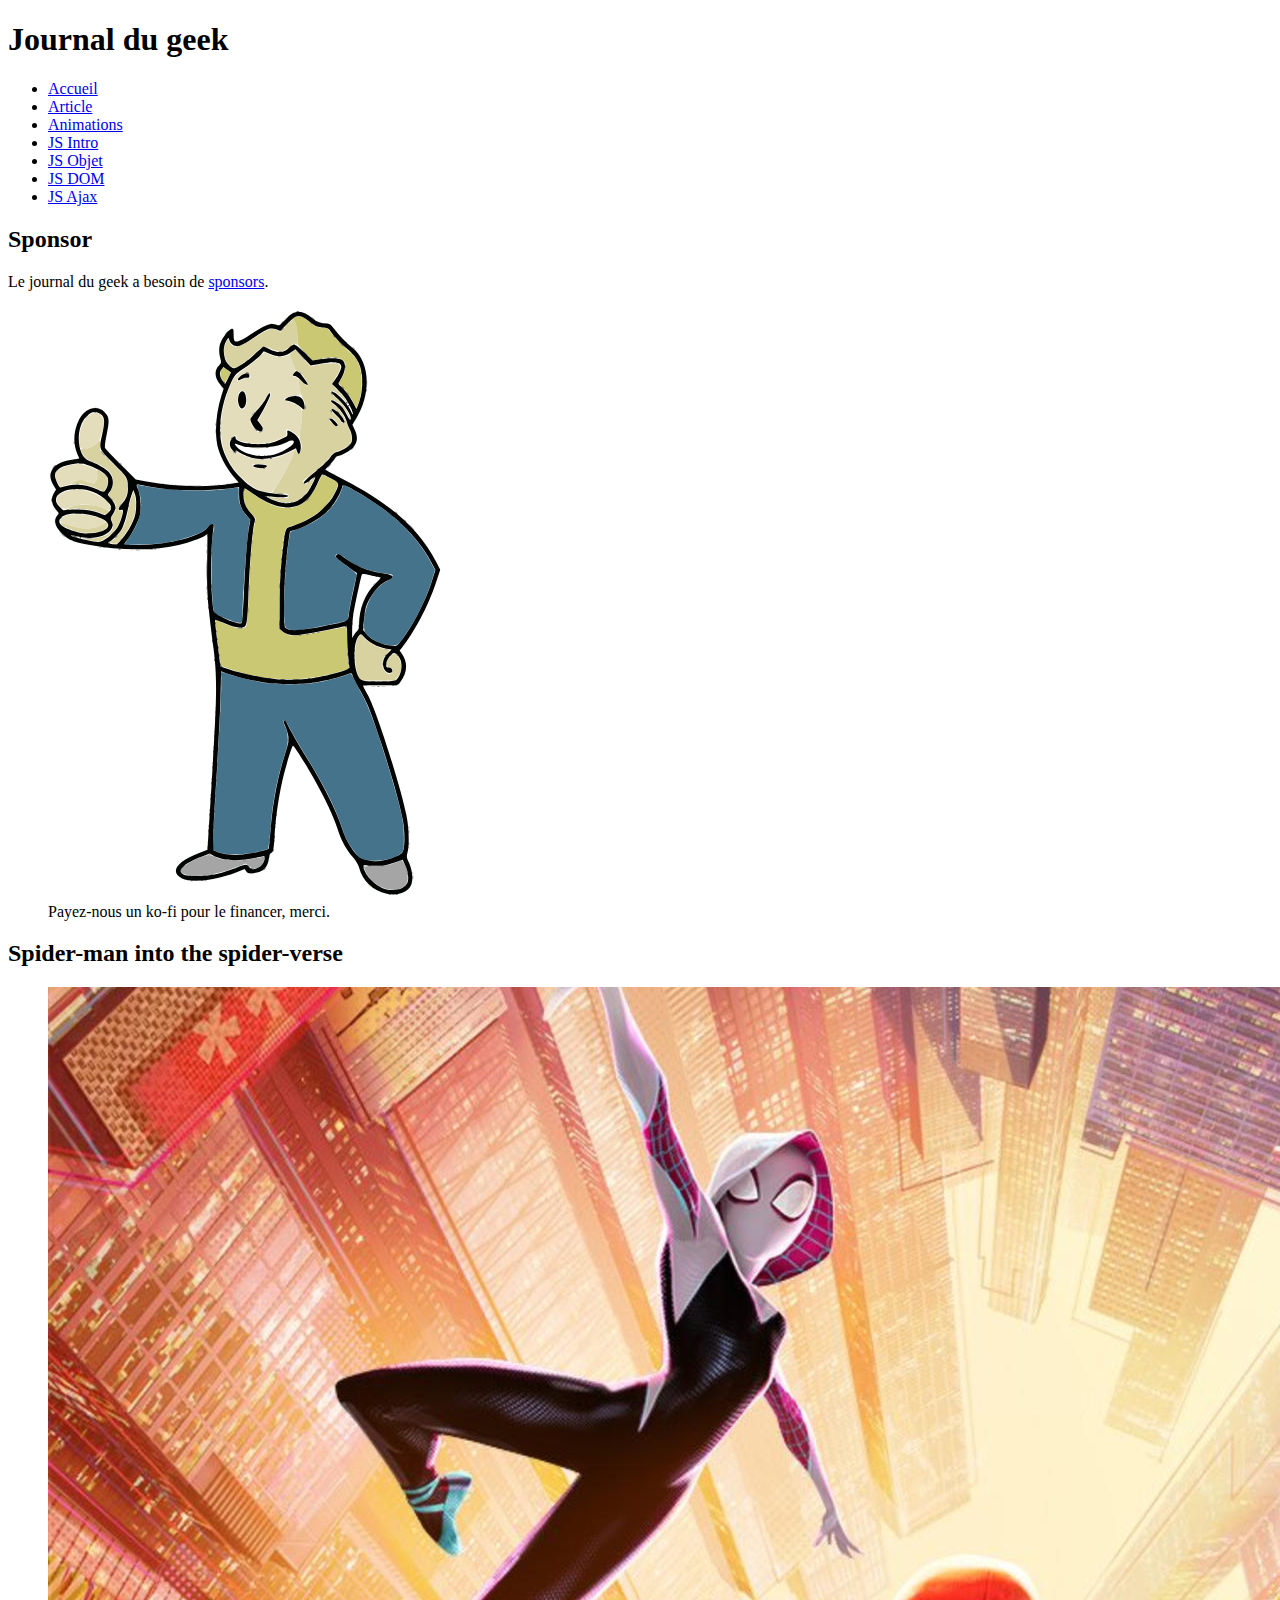
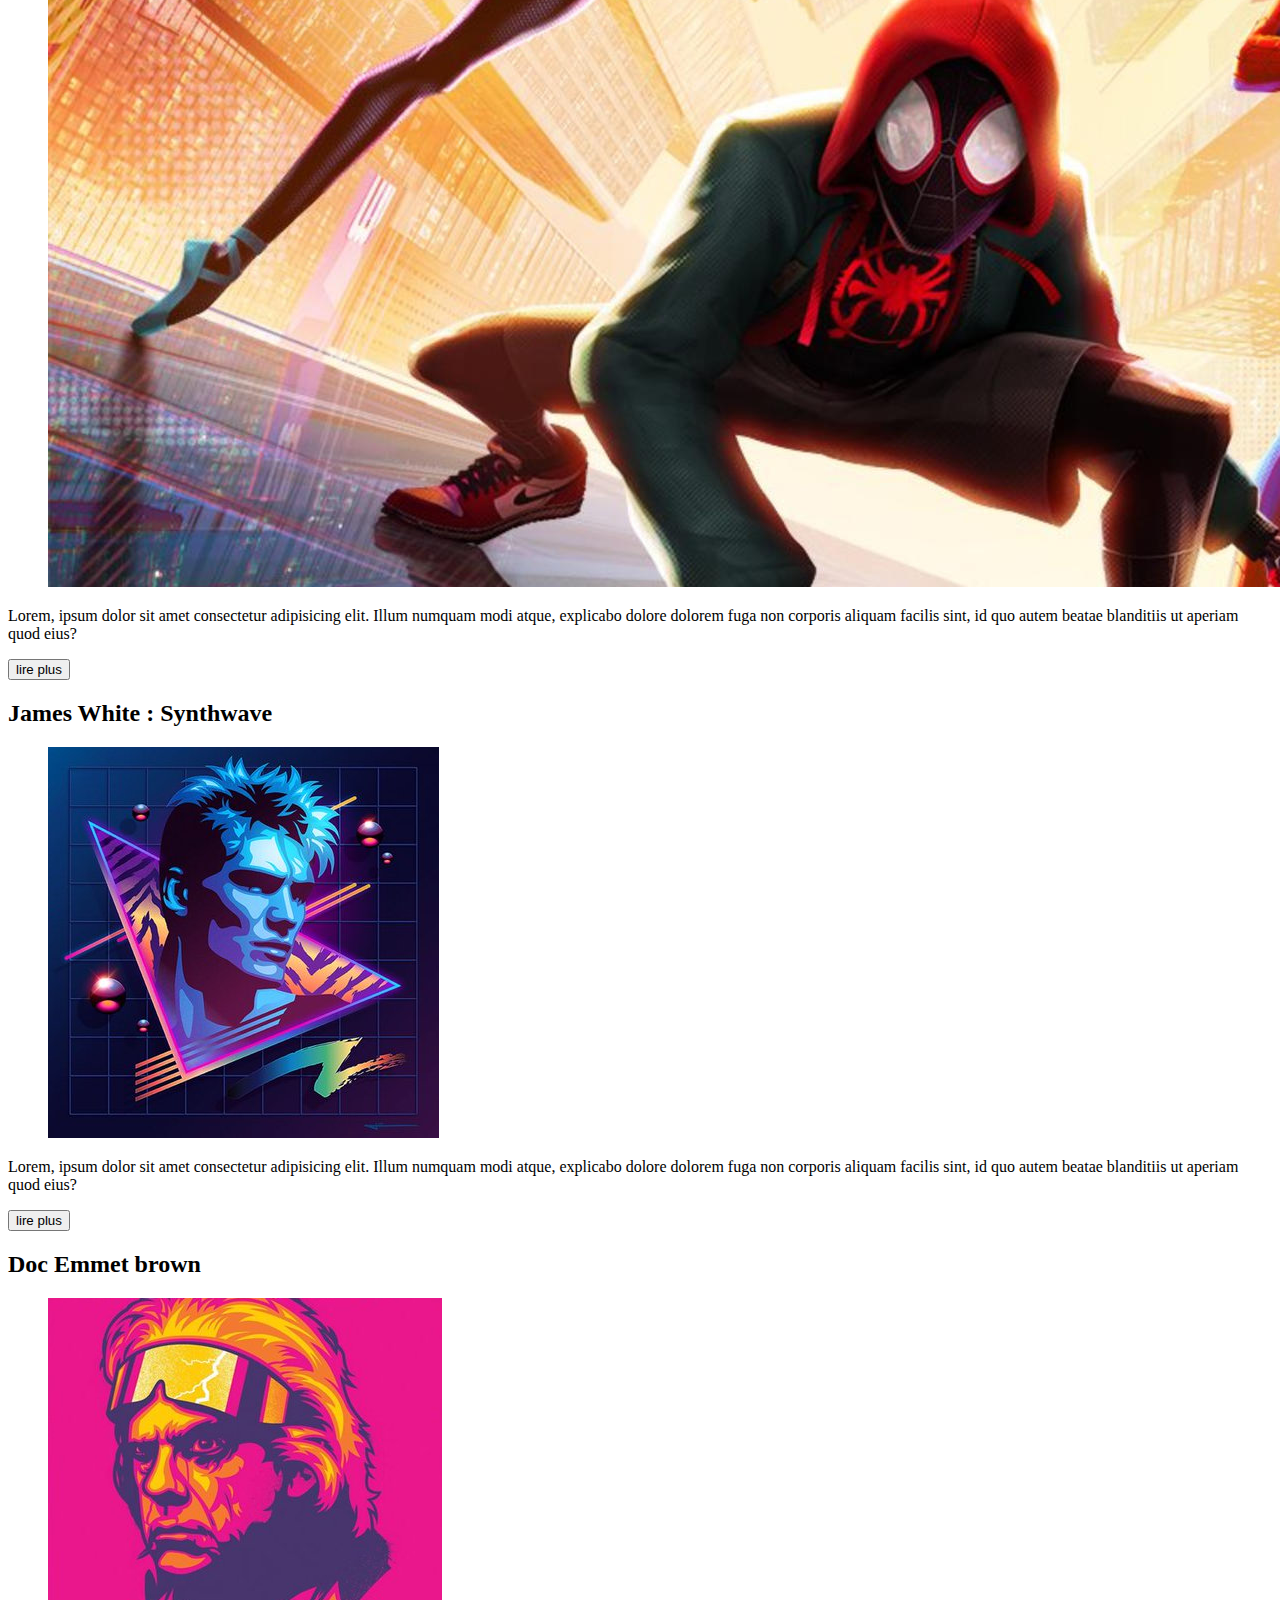
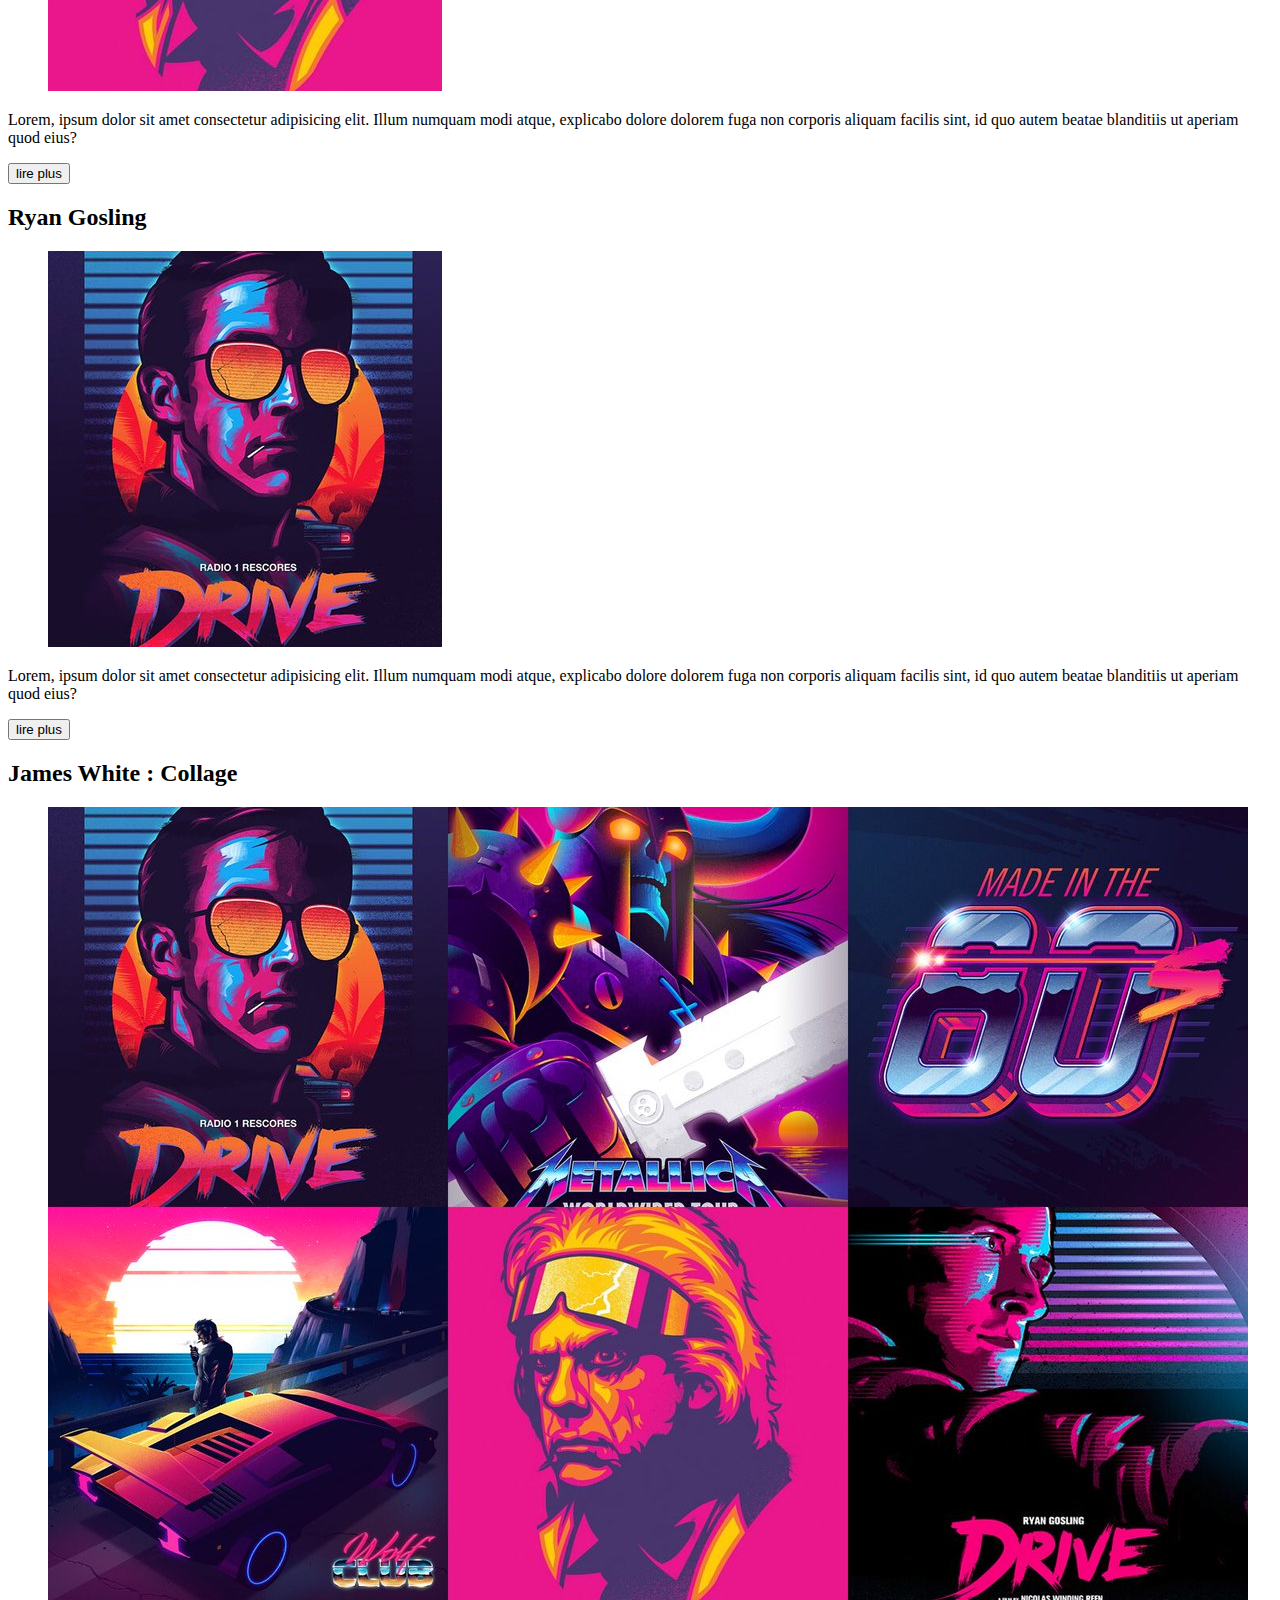
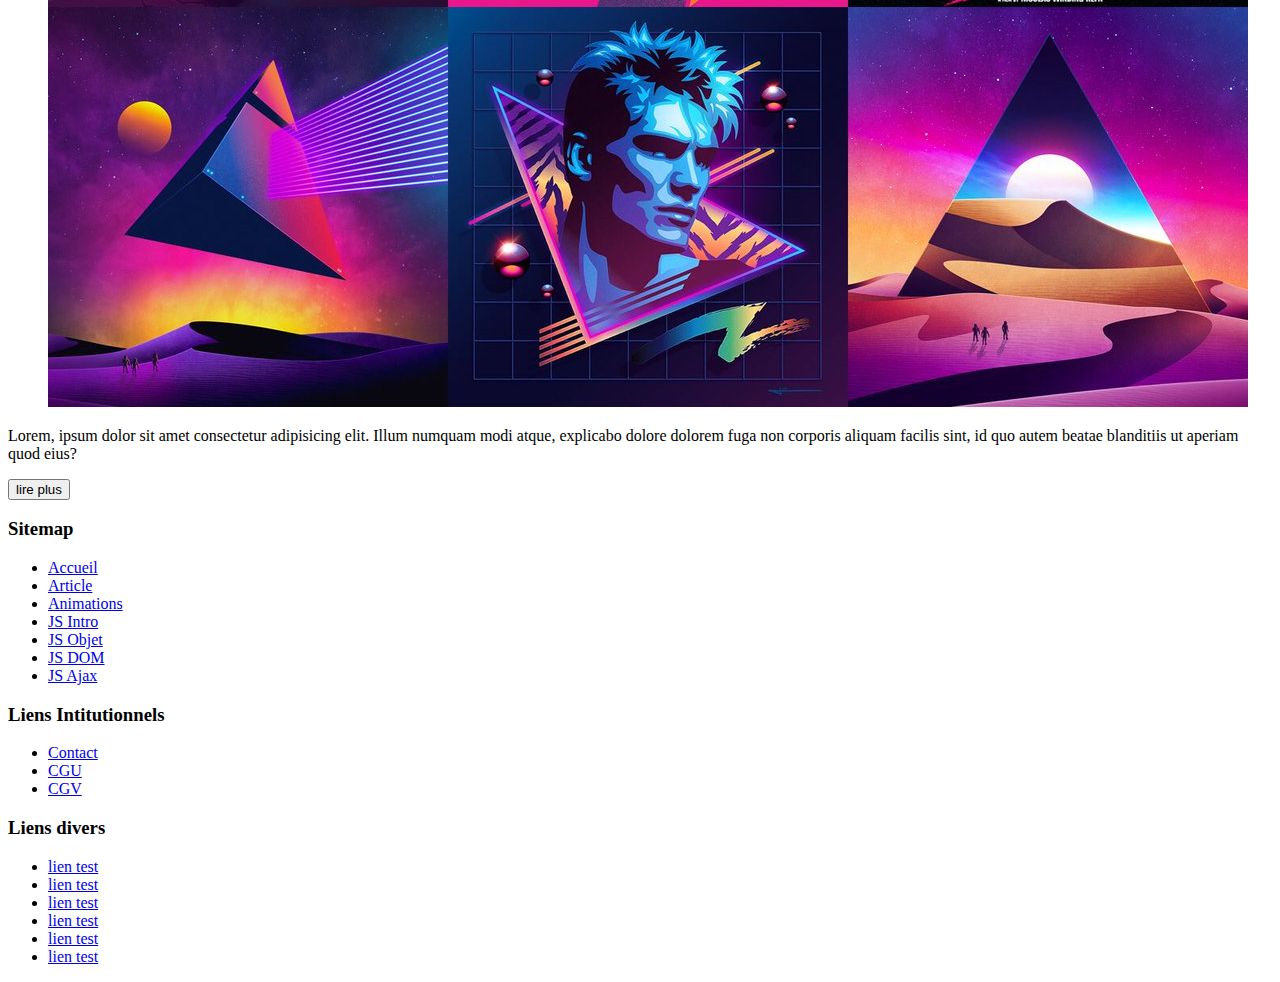
==== index.html @ 495d0739 "intro html 5 pt2" ====
<!DOCTYPE html>
<html lang="fr">

<head>
    <meta charset="UTF-8" />
    <meta name="viewport" content="width=device-width, initial-scale=1.0" />
    <meta name="description" content="Site de la formation webmaster avancé" />
    <title>Journal du geek</title>
</head>

<body>
    <header>
        <h1>Journal du geek</h1>
    </header>
    <nav>
        <ul>
            <li><a href="./index.html" title="lien vers Accueil">Accueil</a></li>
            <li><a href="./article.html" title="lien vers article">Article</a></li>
            <li><a href="./animations.html" title="lien vers animations">Animations</a></li>
            <li><a href="./javascript.html" title="lien vers js intro">JS Intro</a></li>
            <li><a href="./js-object.html" title="lien vers js objet">JS Objet</a></li>
            <li><a href="./js-dom.html" title="lien vers js dom">JS DOM</a></li>
            <li><a href="./js-ajax.html" title="lien vers js ajax">JS Ajax</a></li>
        </ul>
    </nav>
    <main>
        <section id="carousel">

        </section>
        <section>
            <aside class="sponsor">
                <h2>Sponsor</h2>
                <p>
                    Le journal du geek a besoin de <a href="#" title="Lien vers la cagnotte du journal du geek">sponsors</a>.
                </p>
                <figure>
                    <img src="./images/pip-boy.svg" alt="pip boy approves" />
                    <figcaption>
                        Payez-nous un ko-fi pour le financer, merci.
                    </figcaption>
                </figure>
            </aside>
            <article>
                <header>
                    <h2>Spider-man into the spider-verse</h2>
                </header>
                <main>
                    <figure>
                        <img src="./images/spider/spider-verse-group-pic.jpg" alt="Photo de group des spider-heroes" />
                    </figure>
                    <p>
                        Lorem, ipsum dolor sit amet consectetur adipisicing elit. Illum numquam modi atque, explicabo dolore dolorem fuga non corporis aliquam facilis sint, id quo autem beatae blanditiis ut aperiam quod eius?
                    </p>
                </main>
                <footer>
                    <a href="./article.html" title="lien vers article">
                        <button role="link">
                            lire plus
                        </button>
                    </a>
                </footer>
            </article>
            <article>
                <header>
                    <h2>James White : Synthwave</h2>
                </header>
                <main>
                    <figure>
                        <img src="./images/dolf-signal.png" alt="Dolph Lundgren" />
                    </figure>
                    <p>
                        Lorem, ipsum dolor sit amet consectetur adipisicing elit. Illum numquam modi atque, explicabo dolore dolorem fuga non corporis aliquam facilis sint, id quo autem beatae blanditiis ut aperiam quod eius?
                    </p>
                </main>
                <footer>
                    <a href="./article.html" title="lien vers article">
                        <button role="link">
                            lire plus
                        </button>
                    </a>
                </footer>
            </article>
        </section>
        <section>
            <article>
                <header>
                    <h2>Doc Emmet brown</h2>
                </header>
                <main>
                    <figure>
                        <img src="./images/doc-signal.png" alt="Doc Emmet brown" />
                    </figure>
                    <p>
                        Lorem, ipsum dolor sit amet consectetur adipisicing elit. Illum numquam modi atque, explicabo dolore dolorem fuga non corporis aliquam facilis sint, id quo autem beatae blanditiis ut aperiam quod eius?
                    </p>
                </main>
                <footer>
                    <a href="./article.html" title="lien vers article">
                        <button role="link">
                            lire plus
                        </button>
                    </a>
                </footer>
            </article>
            <article>
                <header>
                    <h2>Ryan Gosling</h2>
                </header>
                <main>
                    <figure>
                        <img src="./images/drive-signal.png" alt="Ryan Gosling" />
                    </figure>
                    <p>
                        Lorem, ipsum dolor sit amet consectetur adipisicing elit. Illum numquam modi atque, explicabo dolore dolorem fuga non corporis aliquam facilis sint, id quo autem beatae blanditiis ut aperiam quod eius?
                    </p>
                </main>
                <footer>
                    <a href="./article.html" title="lien vers article">
                        <button role="link">
                            lire plus
                        </button>
                    </a>
                </footer>
            </article>
            <article>
                <header>
                    <h2>James White : Collage</h2>
                </header>
                <main>
                    <figure>
                        <img src="./images/collage-signal.jpg" alt="Collage des créations de James White" />
                    </figure>
                    <p>
                        Lorem, ipsum dolor sit amet consectetur adipisicing elit. Illum numquam modi atque, explicabo dolore dolorem fuga non corporis aliquam facilis sint, id quo autem beatae blanditiis ut aperiam quod eius?
                    </p>
                </main>
                <footer>
                    <a href="./article.html" title="lien vers article">
                        <button role="link">
                            lire plus
                        </button>
                    </a>
                </footer>
            </article>
        </section>
    </main>
    <footer>
        <div>
            <nav>
                <h3>Sitemap</h3>
                <ul>
                    <li><a href="./index.html" title="lien vers Accueil">Accueil</a></li>
                    <li><a href="./article.html" title="lien vers article">Article</a></li>
                    <li><a href="./animations.html" title="lien vers animations">Animations</a></li>
                    <li><a href="./javascript.html" title="lien vers js intro">JS Intro</a></li>
                    <li><a href="./js-object.html" title="lien vers js objet">JS Objet</a></li>
                    <li><a href="./js-dom.html" title="lien vers js dom">JS DOM</a></li>
                    <li><a href="./js-ajax.html" title="lien vers js ajax">JS Ajax</a></li>
                </ul>
            </nav>
            <nav>
                <h3>Liens Intitutionnels</h3>
                <ul>
                    <li><a href="./contact.html">Contact</a></li>
                    <li><a href="#">CGU</a></li>
                    <li><a href="#">CGV</a></li>
                </ul>
            </nav>
            <nav>
                <h3>Liens divers</h3>
                <ul>
                    <li><a href="#">lien test</a></li>
                    <li><a href="#">lien test</a></li>
                    <li><a href="#">lien test</a></li>
                    <li><a href="#">lien test</a></li>
                    <li><a href="#">lien test</a></li>
                    <li><a href="#">lien test</a></li>
                </ul>
            </nav>
        </div>
    </footer>
</body>

</html>
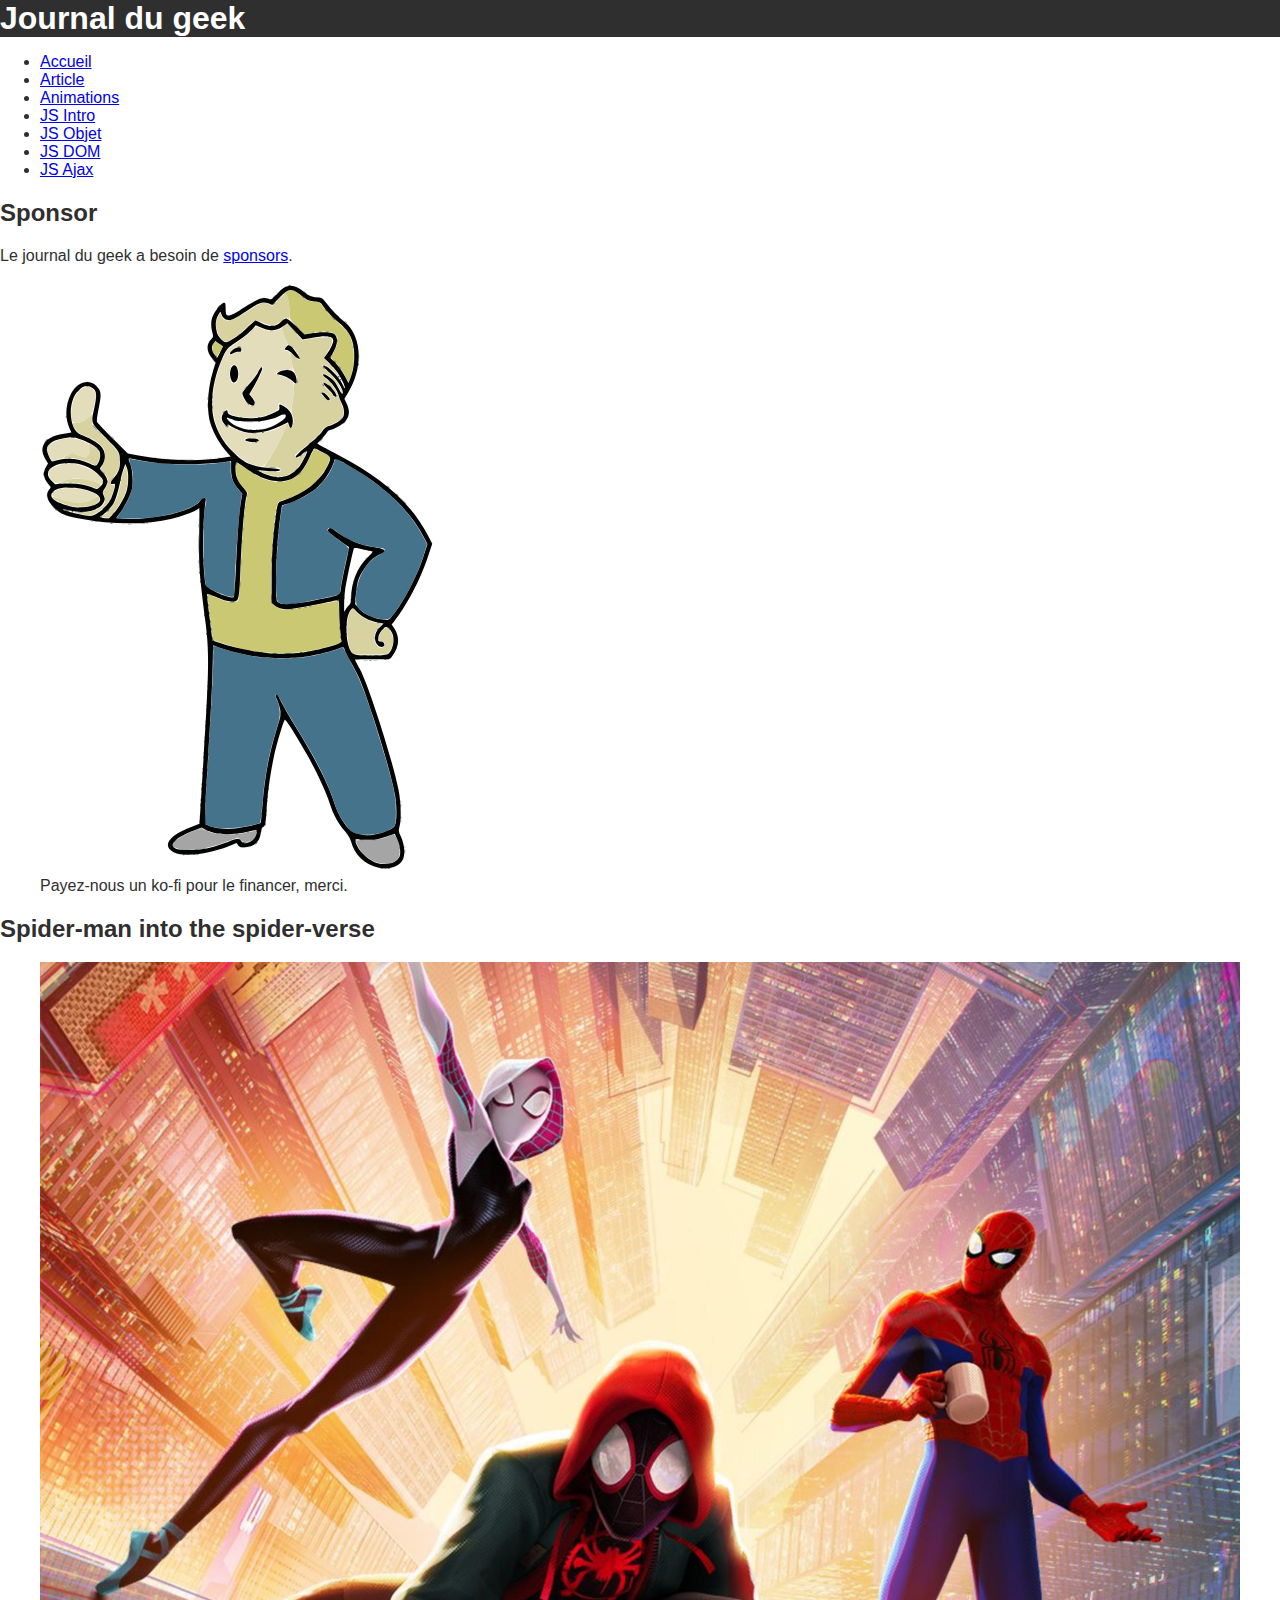
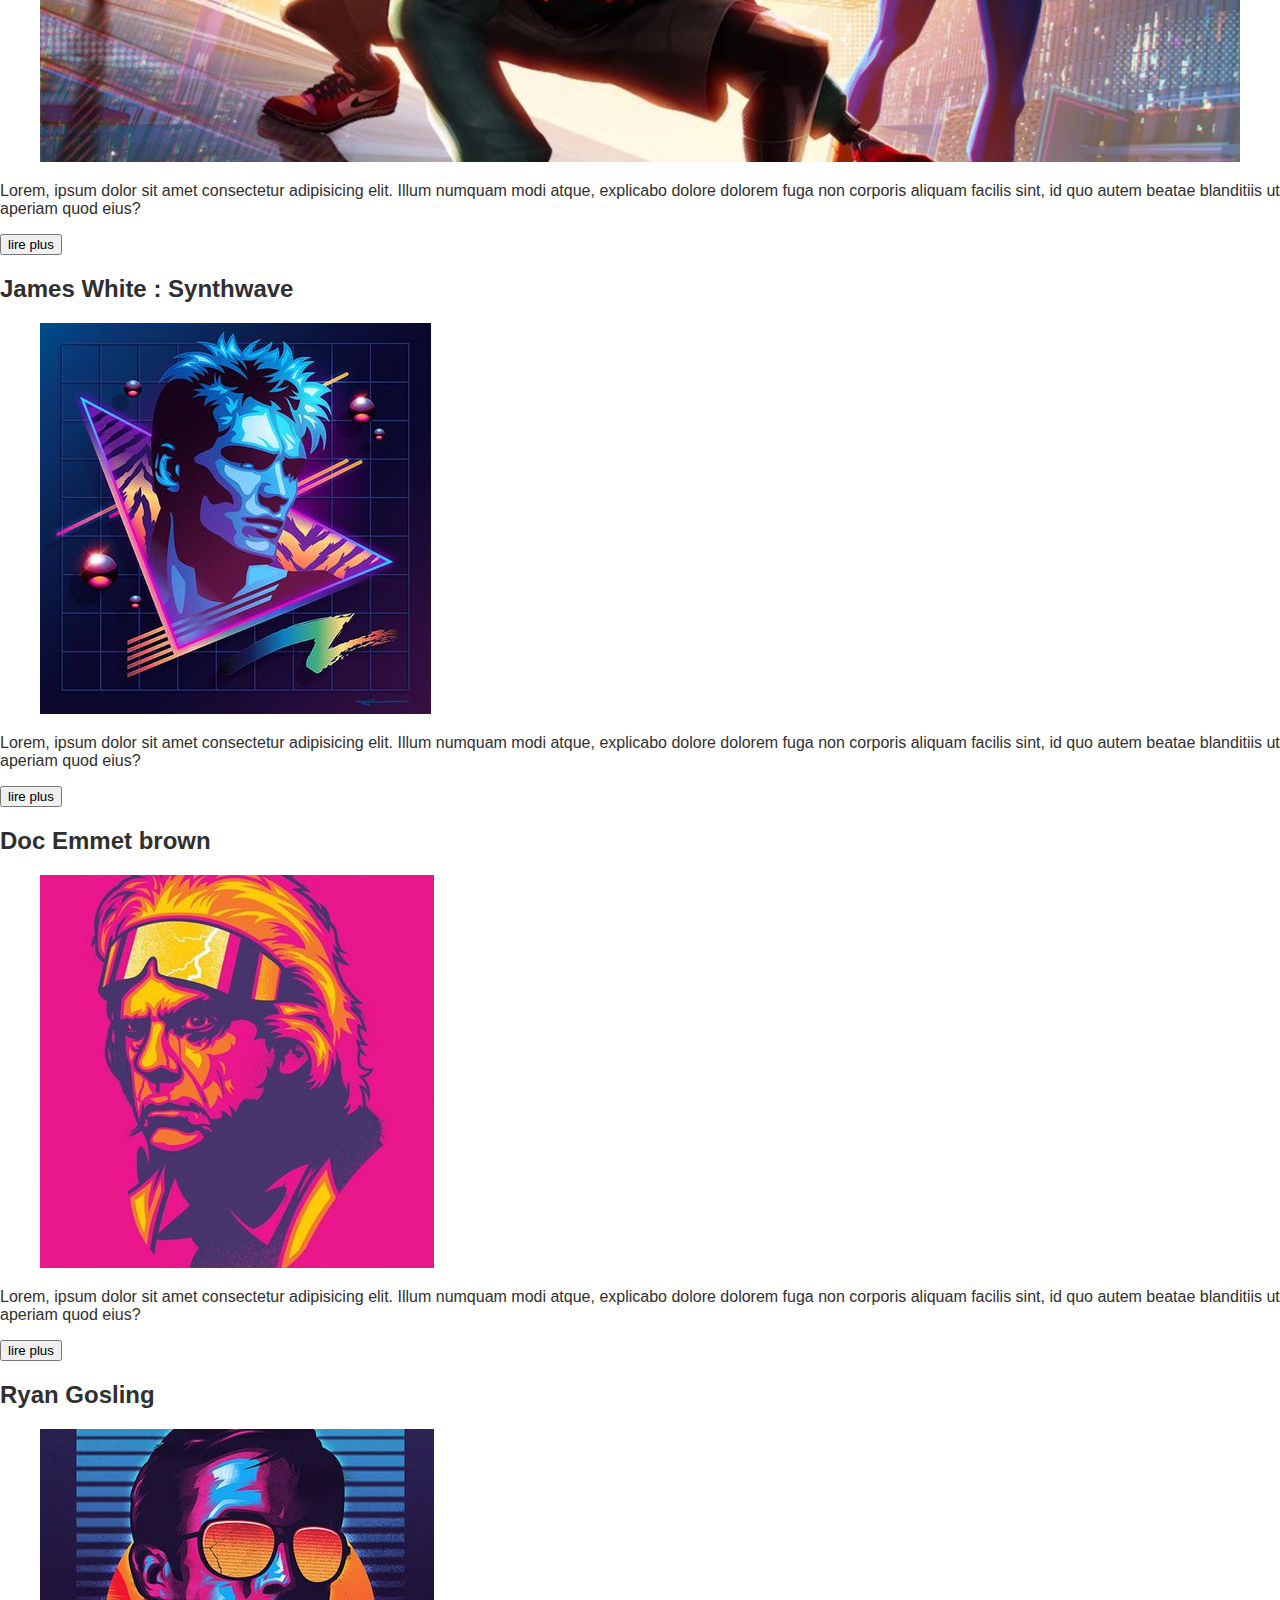
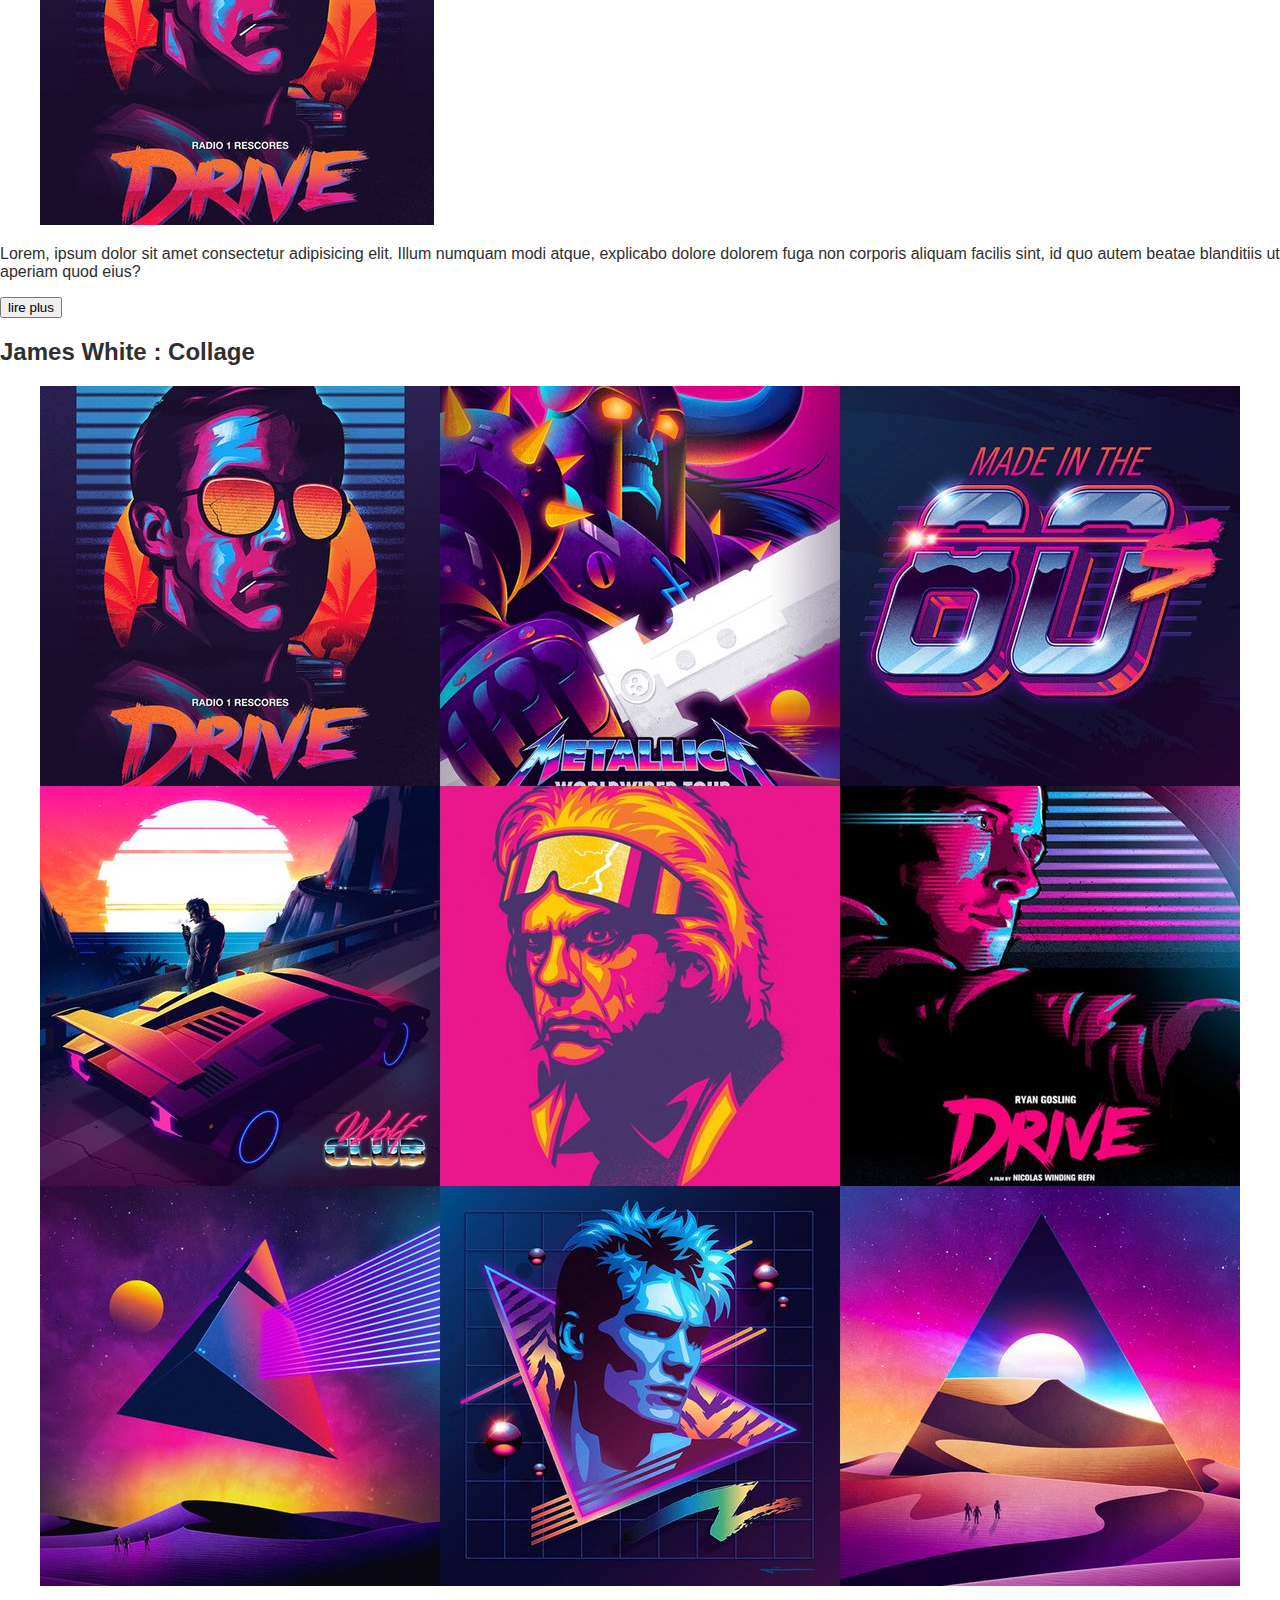
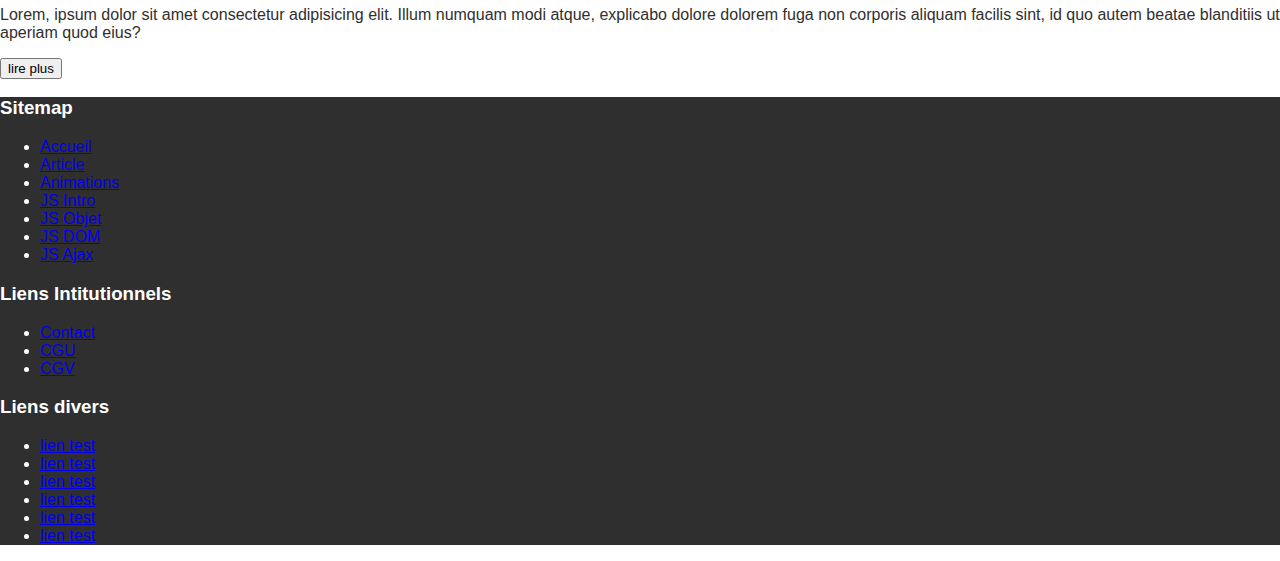
==== commit eaf82d41: "intro html css pt1" ====
--- a/index.html
+++ b/index.html
@@ -6,6 +6,7 @@
     <meta name="viewport" content="width=device-width, initial-scale=1.0" />
     <meta name="description" content="Site de la formation webmaster avancé" />
     <title>Journal du geek</title>
+    <link rel="stylesheet" href="./css/style.css" />
 </head>
 
 <body>
--- a/css/style.css
+++ b/css/style.css
@@ -0,0 +1,64 @@
+/* Déclarations générales */
+
+:root {
+    font-family: Arial, Helvetica, sans-serif;
+    --general-font-color: rgb(48, 47, 47);
+    color: var(--general-font-color);
+    --header-bg-color: rgb(48, 47, 47);
+    --header-font-color: white;
+}
+
+/* 
+Force le calcul des dimensions des "boîtes" ou éléments de la page (box-sizing)
+par rapport à l'extérieur des bordures (border-box) et non par rapport au contenu (content-box) */
+*,
+*::before,
+*::after {
+  box-sizing: border-box;
+}
+
+img {
+  max-width: 100%;
+}
+
+h1{
+    margin: 0;
+}
+
+/* exemple de lettrine */
+/*
+p::first-letter{
+    font-size: 2rem;
+    font-family : 'Times New Roman', Times, serif;
+    overflow:hidden;
+    width:75px;
+    height:75px;
+    float:left;
+    margin:0px 5px 1px 0;
+    background-image: url('../images/y-so-serious-white.png');
+}
+*/
+
+/* classes, pseudo classes et selecteurs id */
+
+/* sélecteurs selon la structure */
+
+body{
+    margin: 0;
+}
+
+body > header{
+    background-color: var(--header-bg-color);
+    color: var(--header-font-color);
+}
+
+body > footer{
+    background-color: var(--header-bg-color);
+    color: var(--header-font-color);
+}
+
+/* css adaptatif */
+/* usage de media queries */
+
+/* css pour l'impression des pages */
+/* usage de media queries */
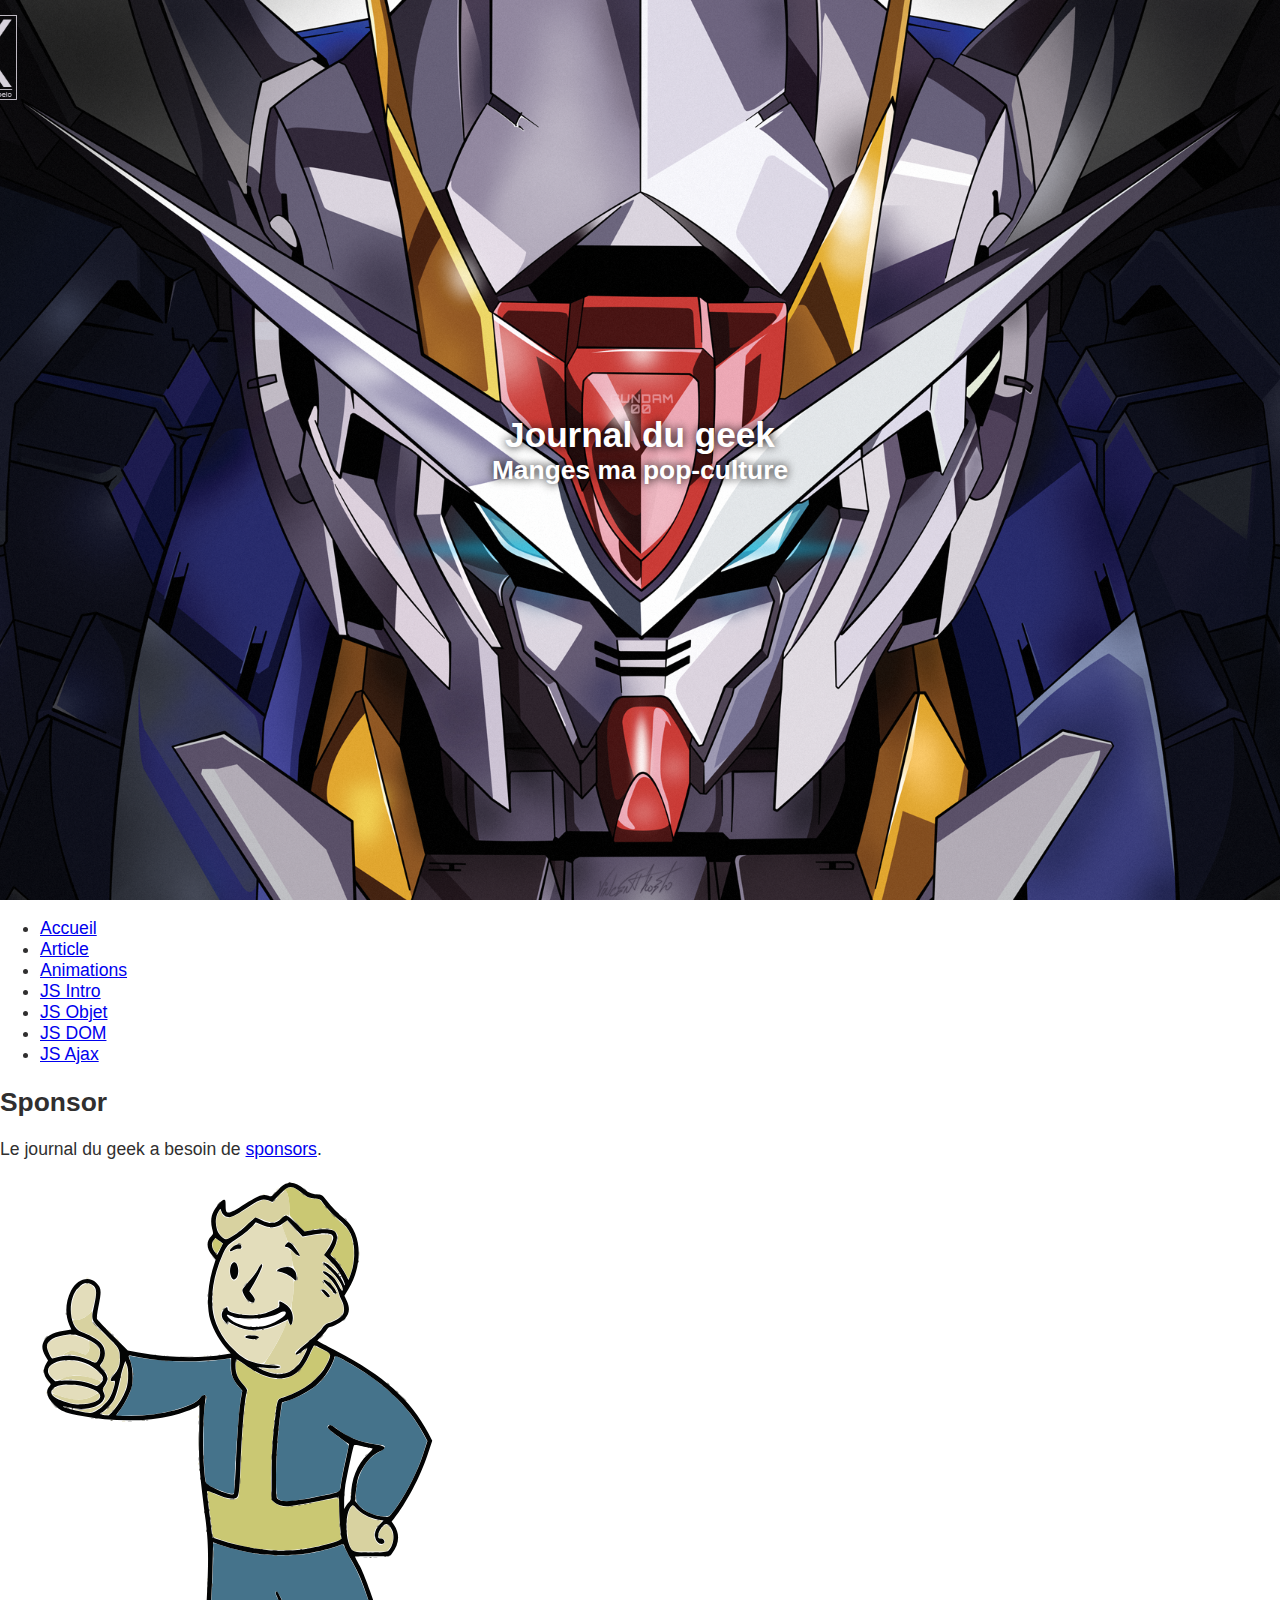
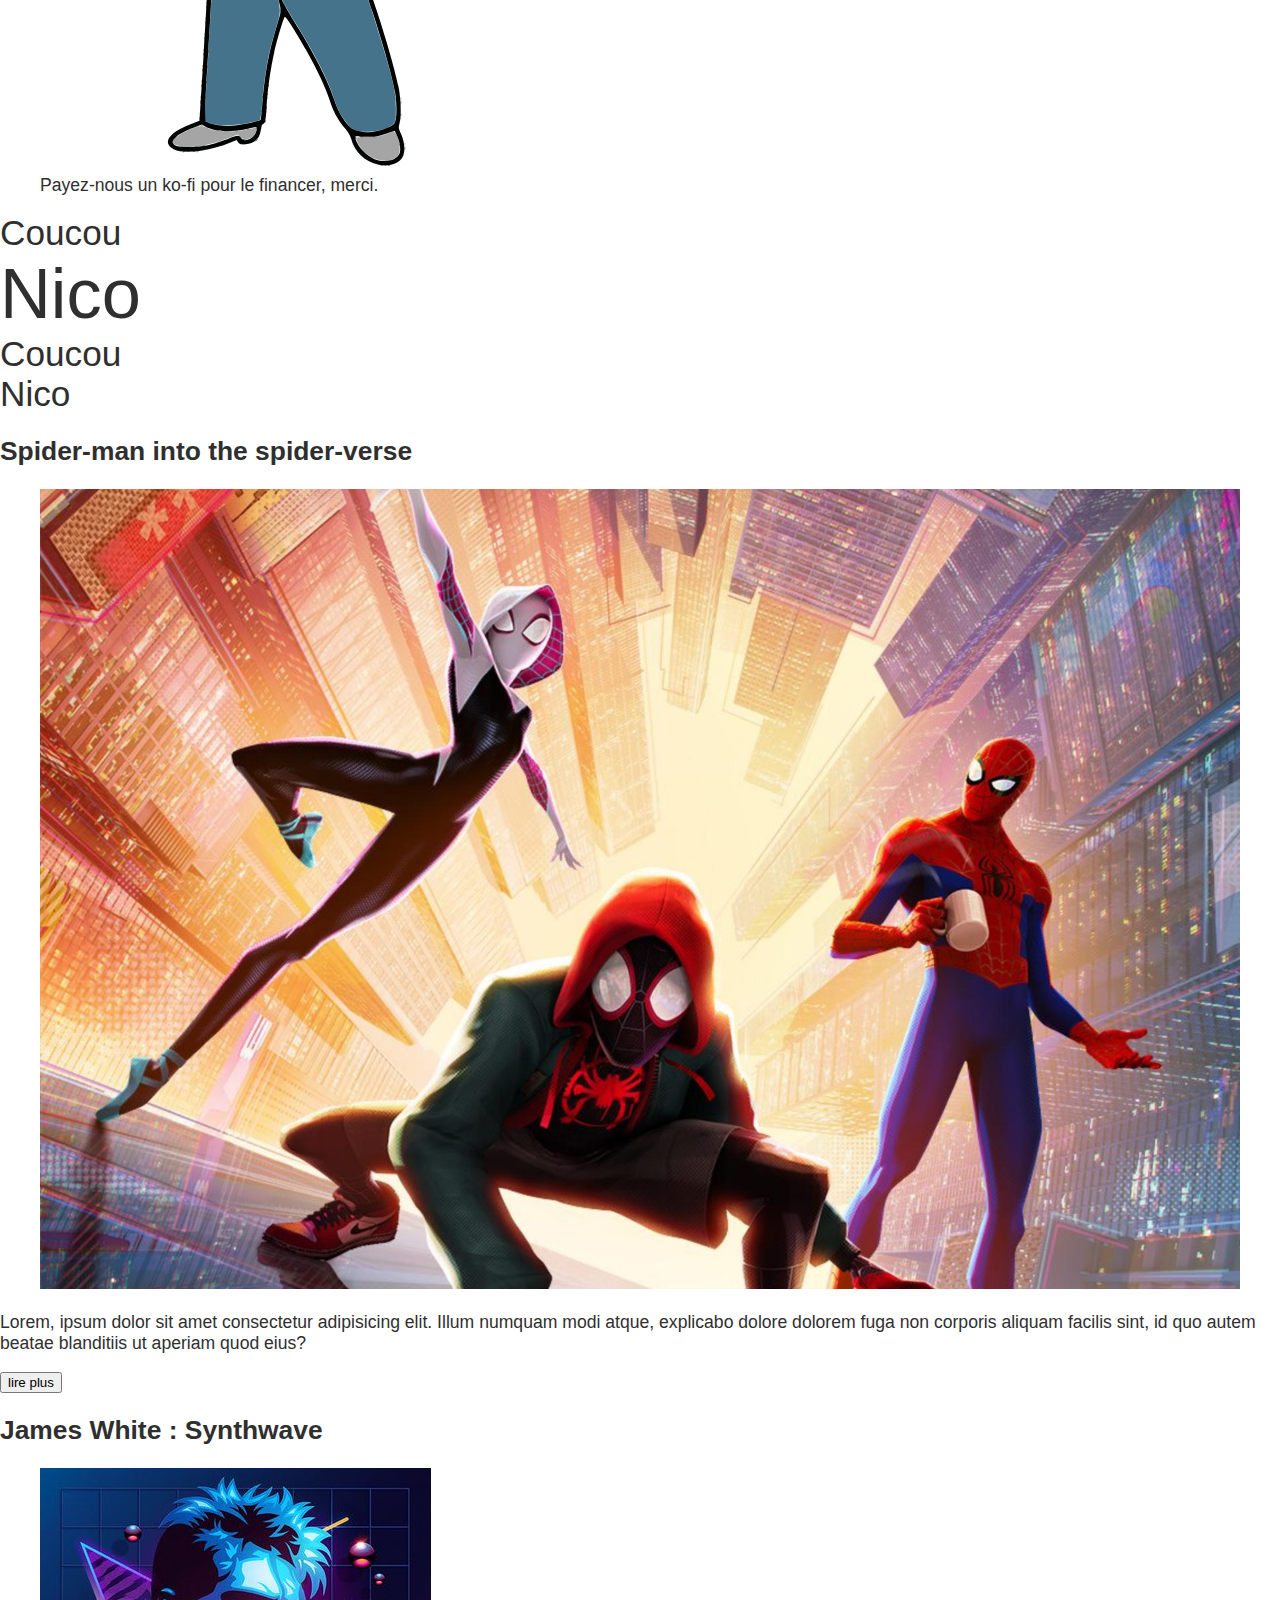
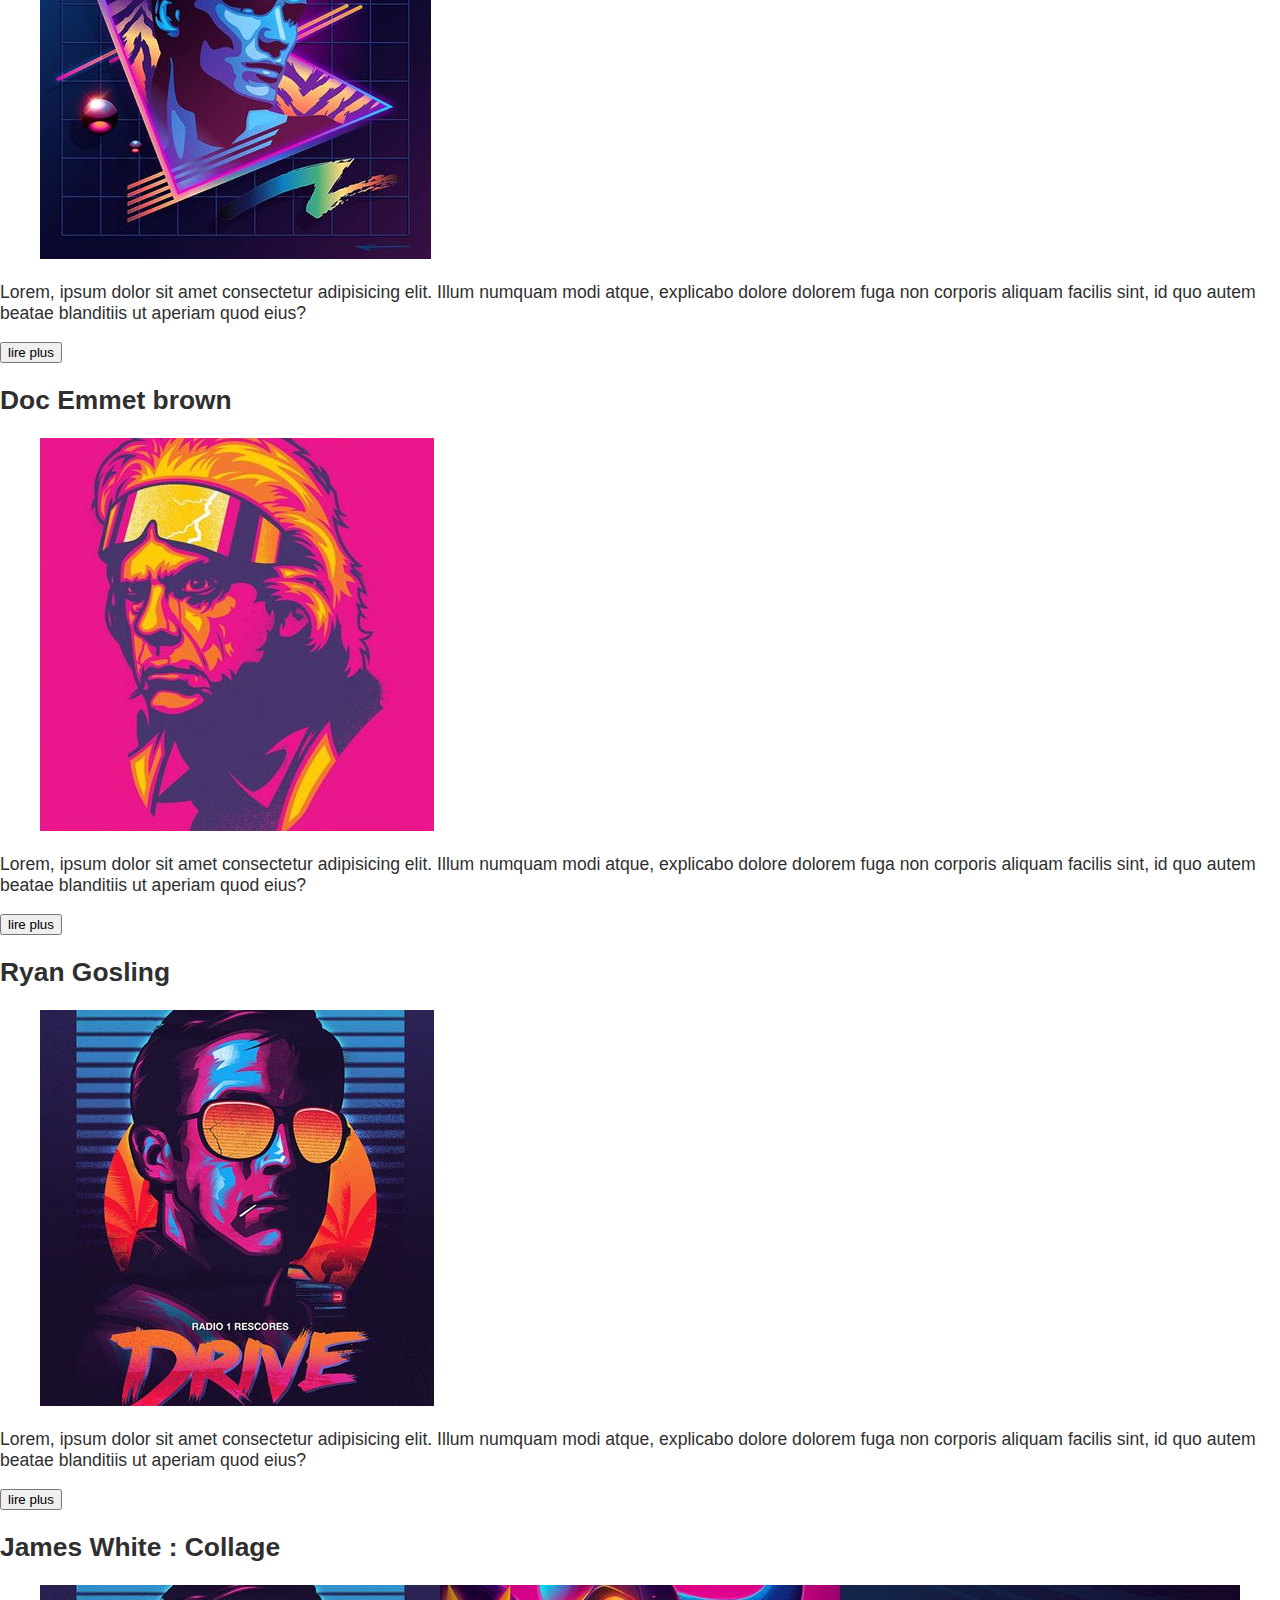
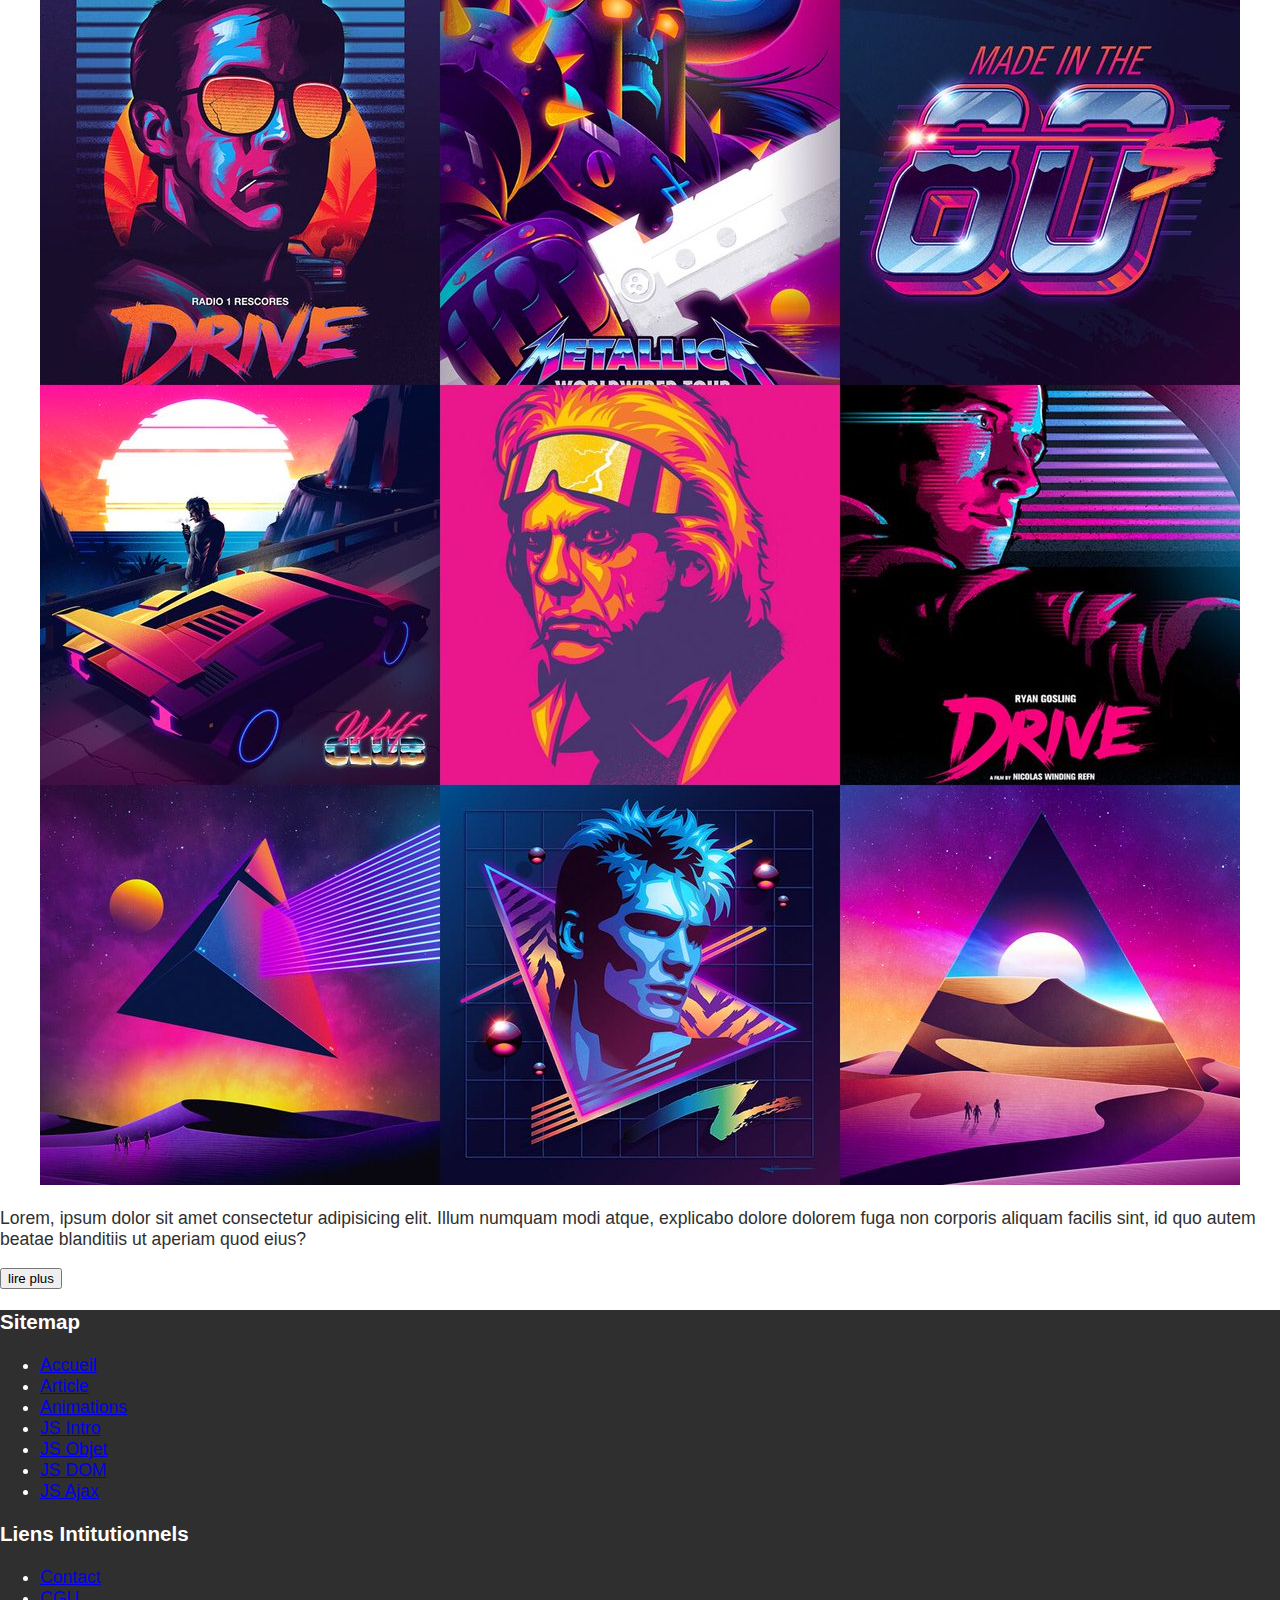
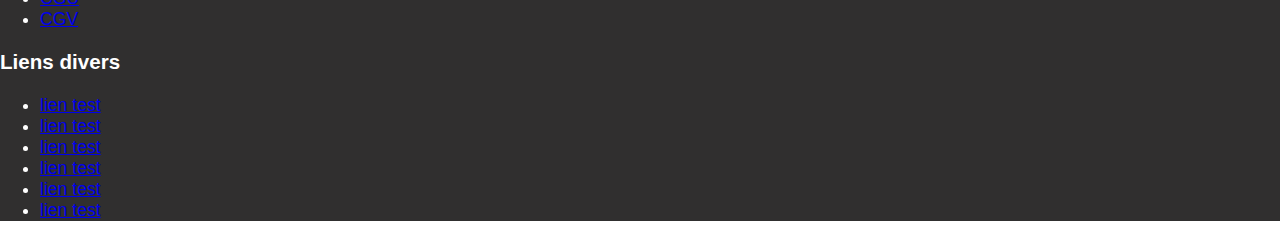
==== commit 623a2e4b: "intro html css pt2" ====
--- a/index.html
+++ b/index.html
@@ -11,7 +11,10 @@
 
 <body>
     <header>
-        <h1>Journal du geek</h1>
+        <div>
+            <h1>Journal du geek</h1>
+            <h2>Manges ma pop-culture</h2>
+        </div>
     </header>
     <nav>
         <ul>
@@ -40,6 +43,18 @@
                         Payez-nous un ko-fi pour le financer, merci.
                     </figcaption>
                 </figure>
+                <div class="deuxEm">
+                    Coucou
+                    <div class="deuxEm">
+                        Nico
+                    </div>
+                </div>
+                <div class="deuxRem">
+                    Coucou
+                    <div class="deuxRem">
+                        Nico
+                    </div>
+                </div>
             </aside>
             <article>
                 <header>
--- a/css/style.css
+++ b/css/style.css
@@ -1,6 +1,21 @@
 /* Déclarations générales */
 
+/*
+dimension les plus vues en web :
+px      =>  Pixel
+em      =>  cadratin : unité de mesure en print sur les presses
+            le cadratin se calcul par rapport à son parent
+rem     =>  cadratin racine : se calcul par rapport à la taille racine de police
+%       =>  pourcentage, se calcule par rapport à l'élément qui le contient
+vw & vh =>  viewport width & viewport height : correspond à la taille 
+            d'affichage de la page en largeur et en hauteur
+            si affichage en largeur 768px alors 20vw = 153.6 px
+
+si 2em = 32 px, 1em = 16px
+*/
+
 :root {
+    font-size: 1.1rem;
     font-family: Arial, Helvetica, sans-serif;
     --general-font-color: rgb(48, 47, 47);
     color: var(--general-font-color);
@@ -21,10 +36,6 @@
   max-width: 100%;
 }
 
-h1{
-    margin: 0;
-}
-
 /* exemple de lettrine */
 /*
 p::first-letter{
@@ -41,6 +52,14 @@
 
 /* classes, pseudo classes et selecteurs id */
 
+.deuxEm{
+    font-size: 2em;
+}
+
+.deuxRem{
+    font-size: 2rem;
+}
+
 /* sélecteurs selon la structure */
 
 body{
@@ -50,7 +69,25 @@
 body > header{
     background-color: var(--header-bg-color);
     color: var(--header-font-color);
+    height: 20vh;
+    display: flex;
+    justify-content: center;
+    align-items: center;
+    flex-wrap: wrap;
+    height: 100vh;
+    background-image: url('../images/gundam-01-header.png');
+    background-repeat: no-repeat;
+    background-size: cover;
+    background-position: center center;
 }
+
+body > header > div > *{
+    text-shadow: 0 0 10px black ;
+    width: 100%;
+    text-align: center;
+    margin: 0;
+}
+
 
 body > footer{
     background-color: var(--header-bg-color);
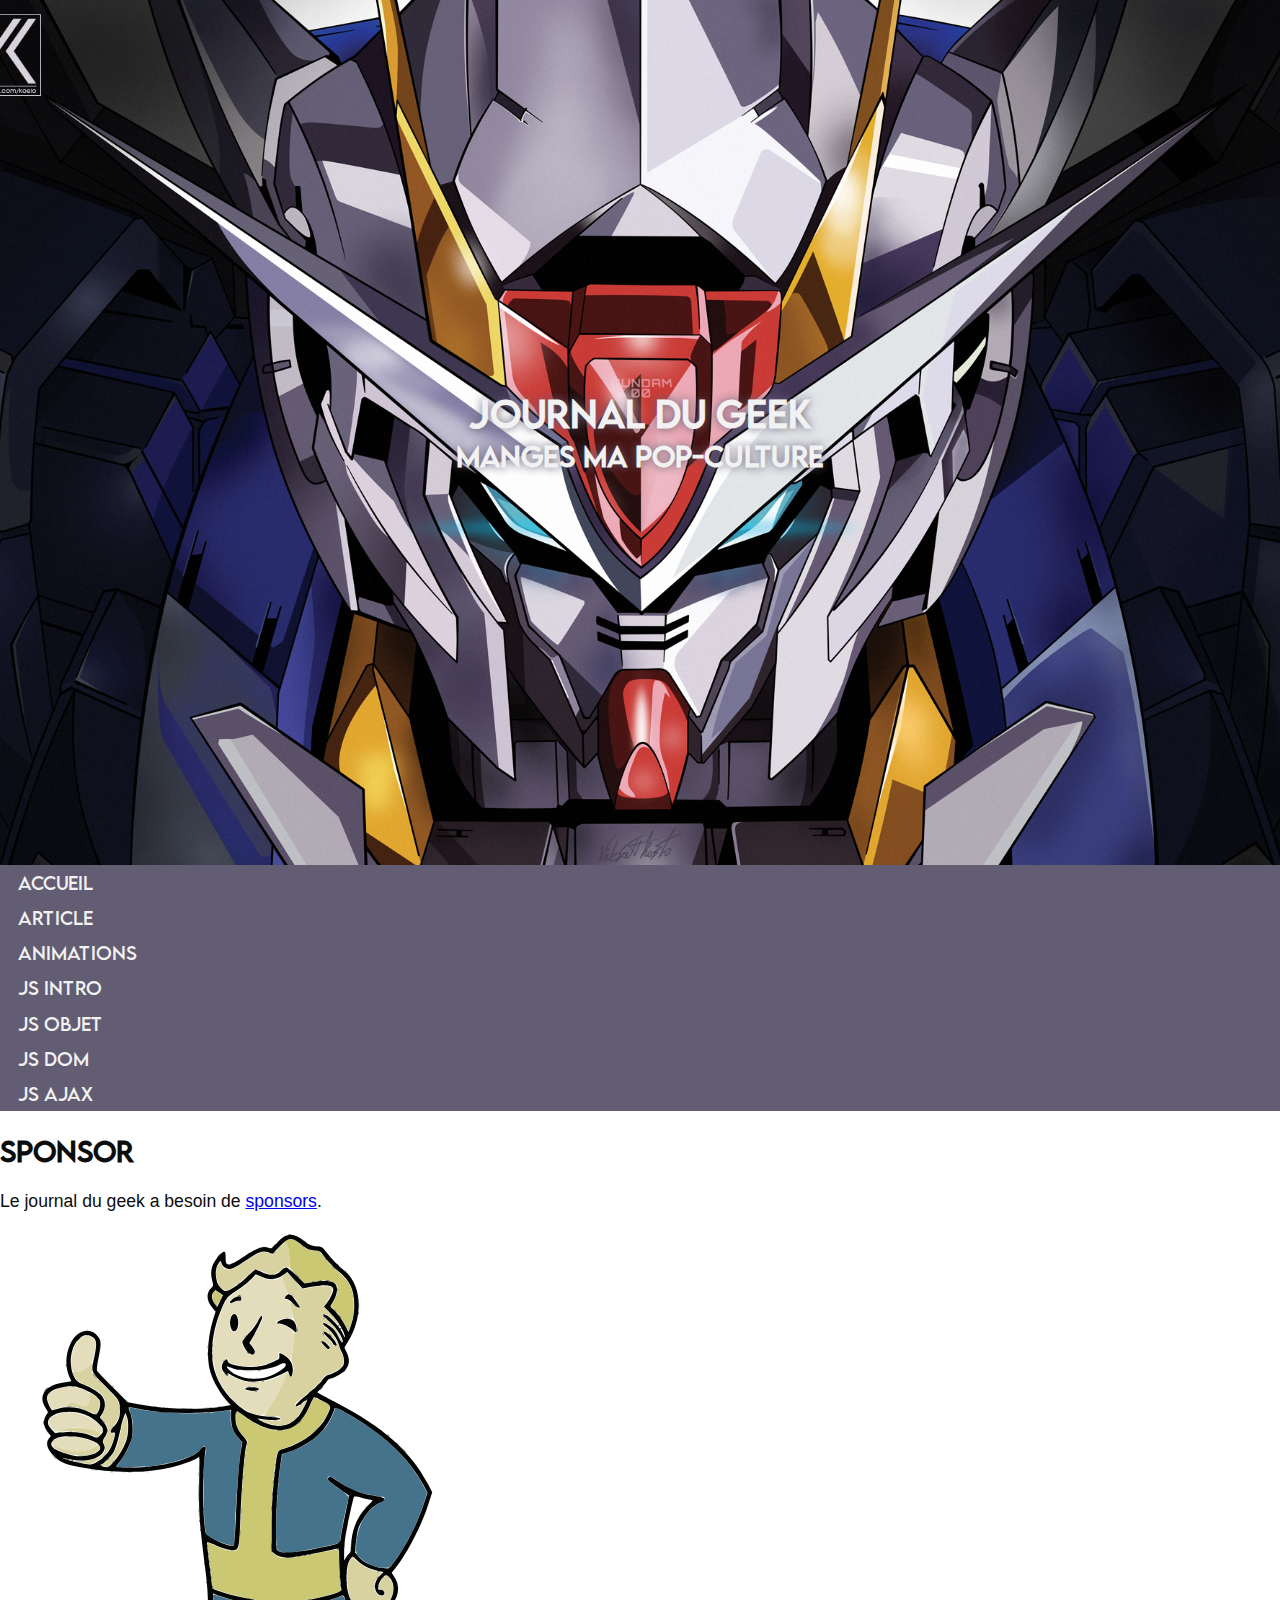
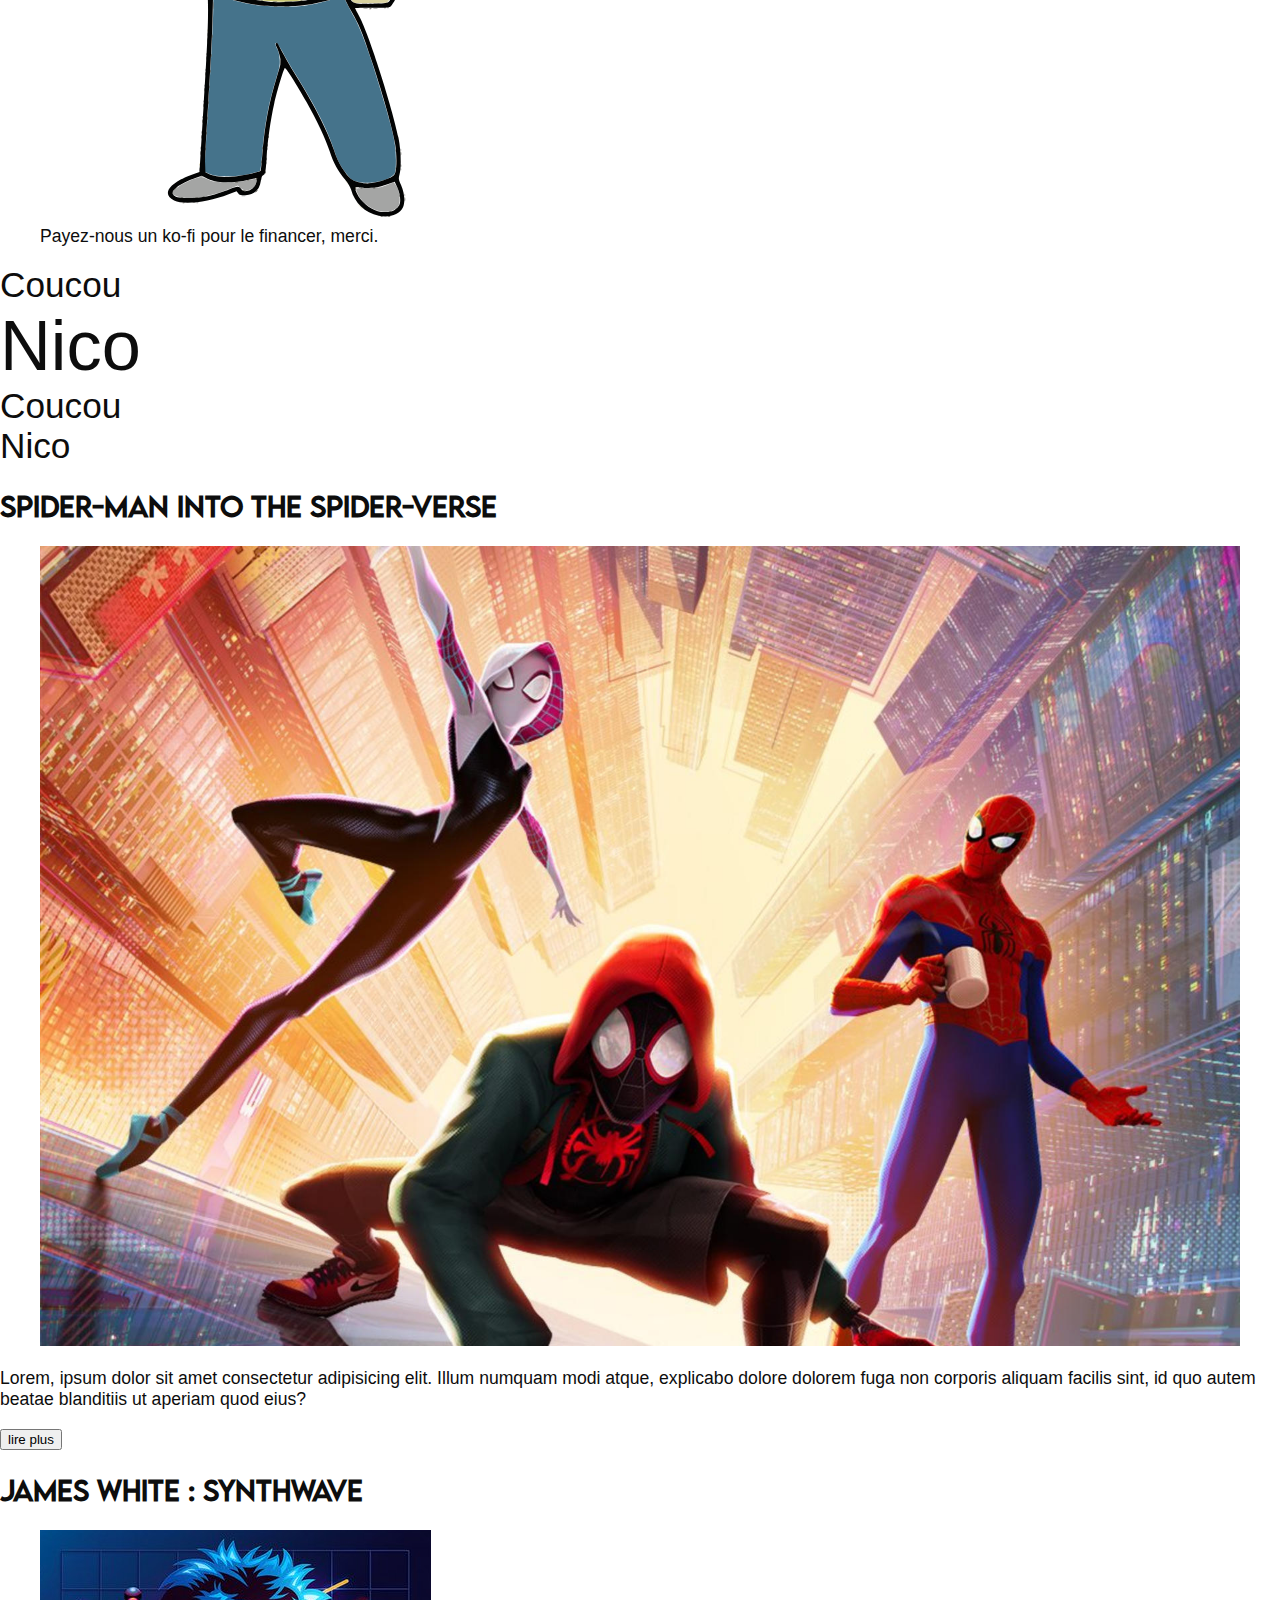
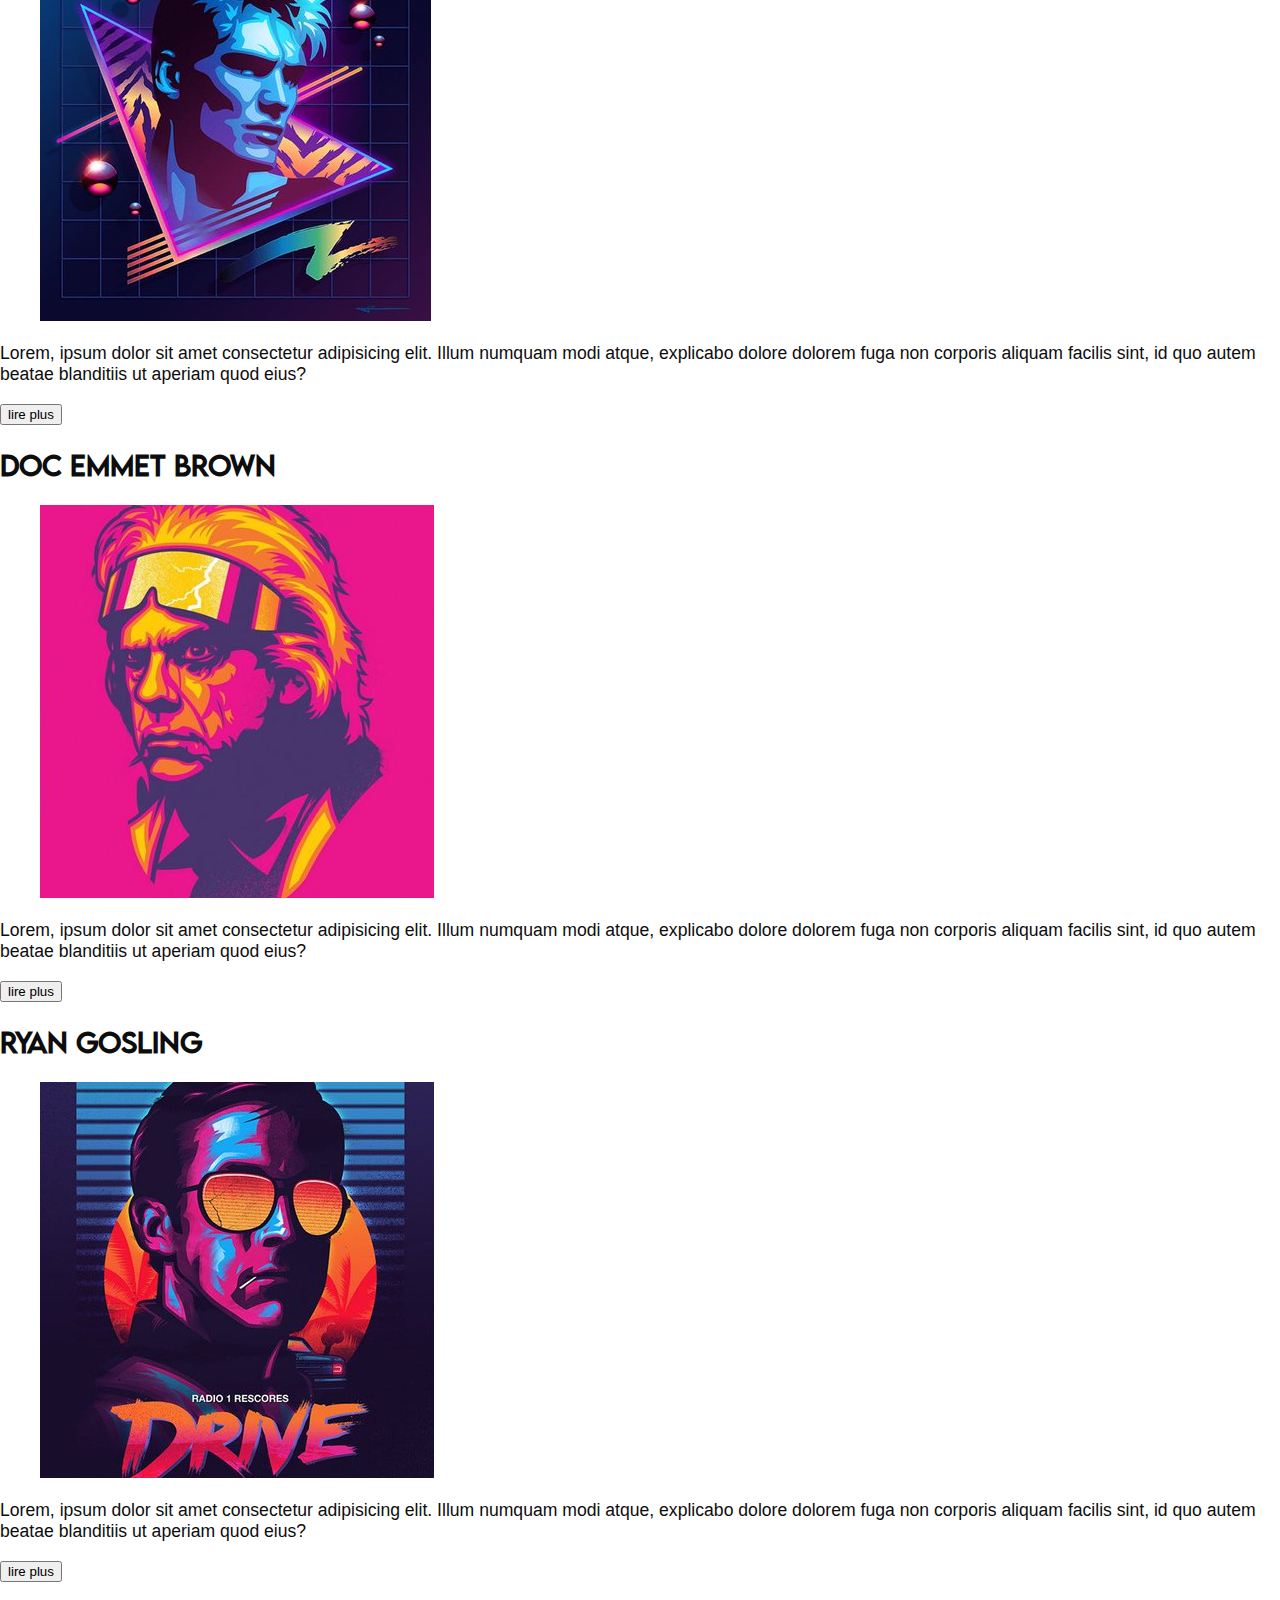
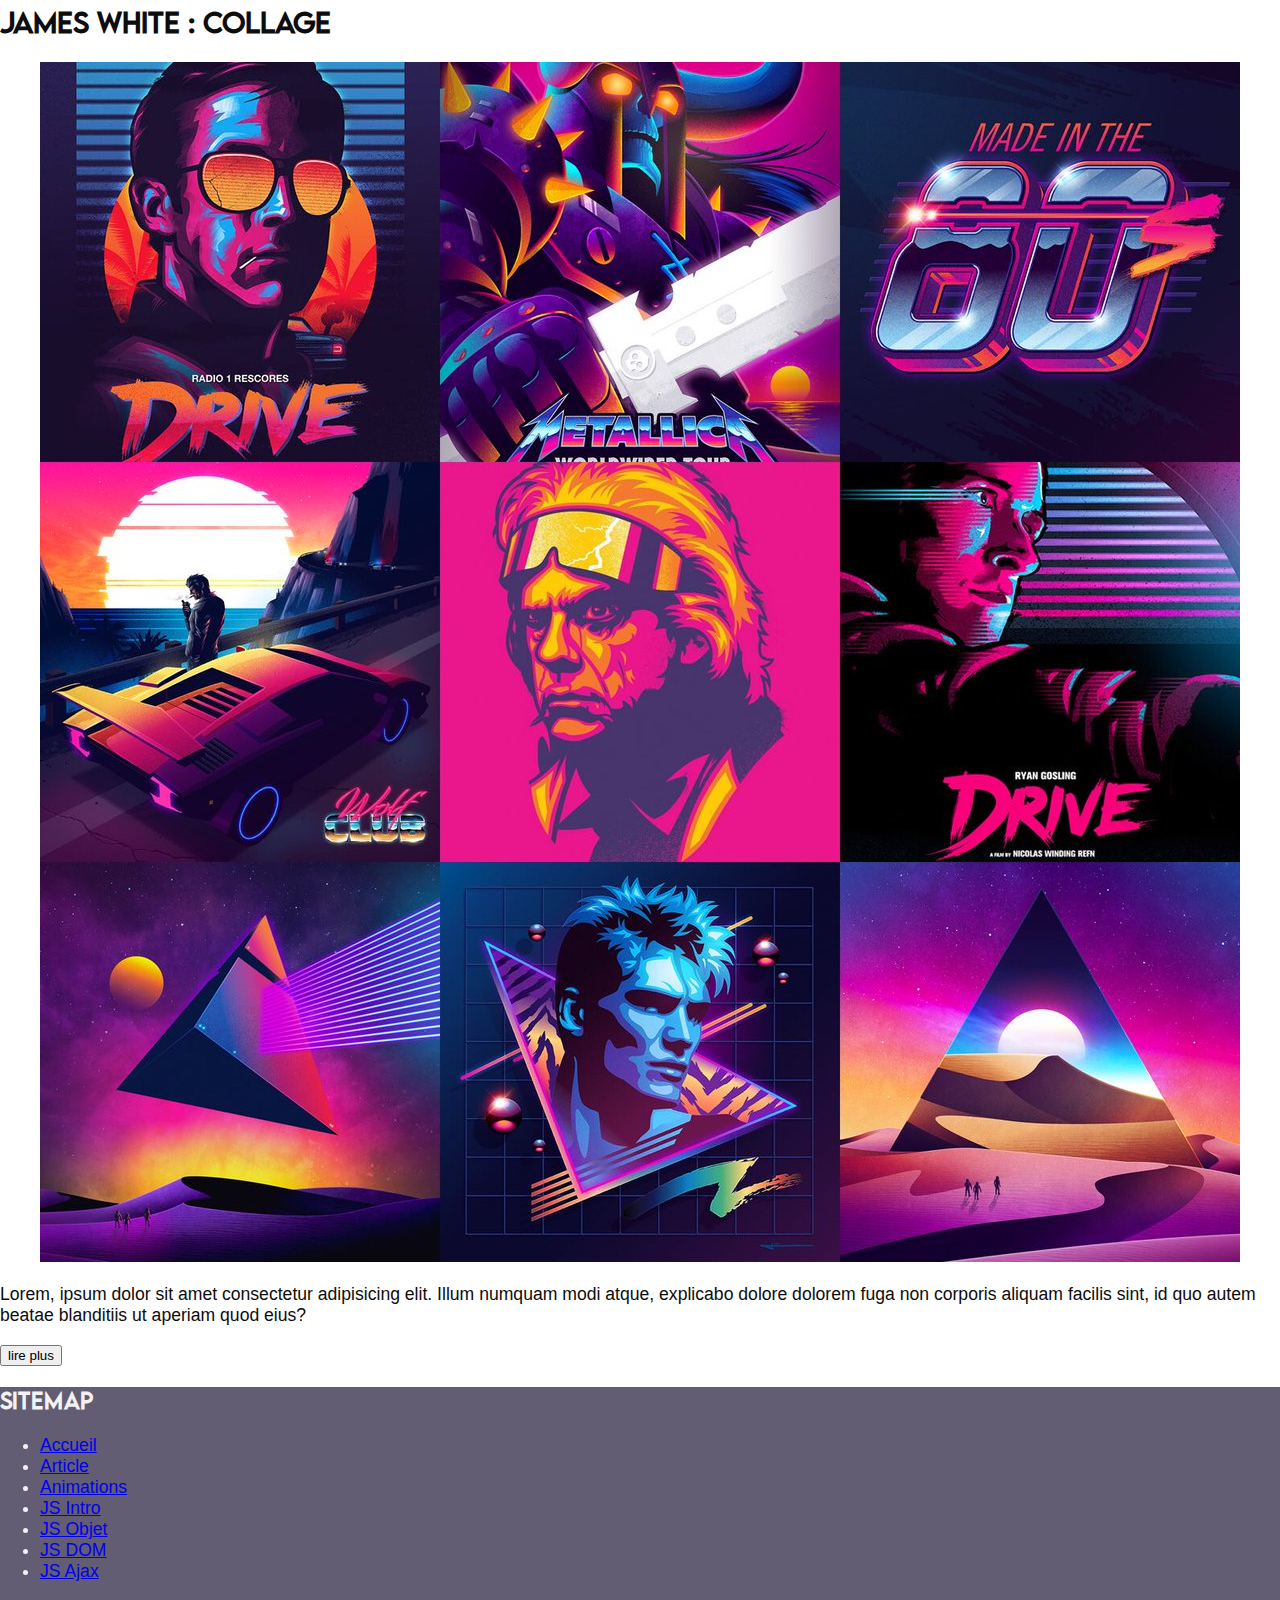
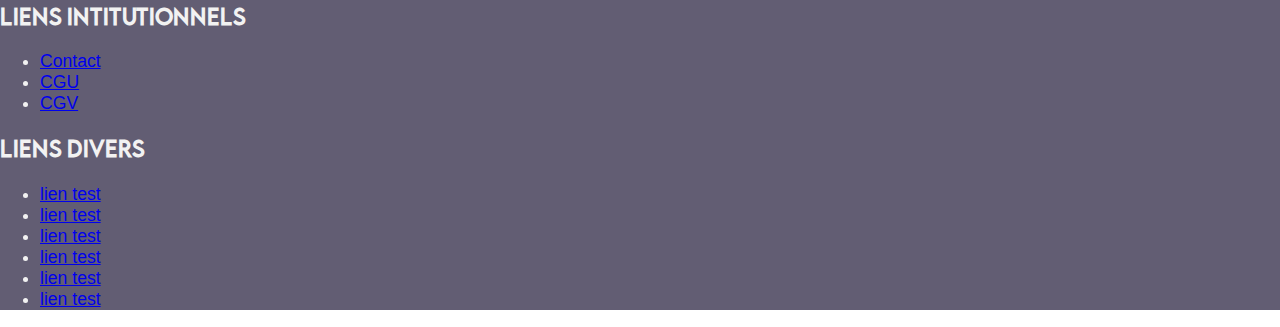
==== commit e200a413: "mise en forme navigation pt1" ====
--- a/index.html
+++ b/index.html
@@ -10,7 +10,7 @@
 </head>
 
 <body>
-    <header>
+    <header class="homepage">
         <div>
             <h1>Journal du geek</h1>
             <h2>Manges ma pop-culture</h2>
--- a/css/style.css
+++ b/css/style.css
@@ -1,26 +1,101 @@
-/* Déclarations générales */
+@import url('./LEMONMILKRegular.css');
+/*
+tous les imports de css dans un autre CSS sont a déclarer ABSOLUMENT en début de fichier
+*/
+
+/*
+Commentaire en CSS
+
+Sur cette feuille de style, on déclare les propriétés CSS que l'on appliquera à divers éléments de la page 
+html à laquelle cette feuille est liée (link)
+
+Le CSS (Cascading Style Sheet) ou Feuille de Style en Cascade fonctionne par héritage : 
+ce qui est déclaré pour une balise, sera par défaut reçu en héritage
+par les balises qu'elle contient.
+
+<body>
+    <header>
+        <h1>Titre</h1>
+    </header>
+</body>
+
+si je déclare la police de caractère Arial pour body, automatiquement header et h1 utiliseront aussi cette police (héritage).
+
+Si je voulais que h1 utilise une autre police, je dois créer une règles CSS précisant la police qui serautilisée par h1
+
+Le CSS s'applique sur les éléments HTML à l'aide de sélecteurs
+
+on peut décrire un sélécteur à l'aide des balises impactés, ou par des classes appliquées à un élément, ou en utilisant un identifiant d'élément
+
+On peut même combiner toutes ces manières pour être très précis dans les éléments qui seront impactés par les déclarations CSS
+
+une classe est préfixée d'un point
+.rouge-gras => la classe qui s'appelle "rouge-gras" dans l'élément l'attribut utilisé class="rouge-gras"
+
+On peut aussi sélectionner un élément par son identifiant (attribut id)
+un ID, quant il est appelé en sélecteur CSS, est préfixé d'un #
+#navigation-principale => l'élément de la page qui possède id="navigation-principale"
+
+Au niveau de la sélection par balise, il existe une sorte de décriture qui différencie les descendants directs d'éléments aux descendant plus ou moins directs d'un élément
+
+body > nav => les éléments html <nav> enfant directs (fils ou fille) de l'élément body
+<body>
+    <nav>
+        <!-- cet élément est impacté => fils direct de body -->
+    </nav>
+    <main>
+        <nav>
+            <!-- cet élément n'est pas impacté  => petit fils de body-->
+        </nav>
+    </main>
+</body>
+
+body nav => les éléments html <nav> enfant directs ou indirects (fils ou fille, petit fils, arrière ) de l'élément body
+<body>
+    <nav>
+        <!-- cet élément est impacté => fils direct de body -->
+    </nav>
+    <main>
+        <nav>
+            <!-- cet élément n'est pas impacté  => petit fils de body-->
+        </nav>
+    </main>
+</body>
+
+*/
+
 
 /*
 dimension les plus vues en web :
 px      =>  Pixel
 em      =>  cadratin : unité de mesure en print sur les presses
-            le cadratin se calcul par rapport à son parent
+le cadratin se calcul par rapport à son parent
 rem     =>  cadratin racine : se calcul par rapport à la taille racine de police
 %       =>  pourcentage, se calcule par rapport à l'élément qui le contient
 vw & vh =>  viewport width & viewport height : correspond à la taille 
-            d'affichage de la page en largeur et en hauteur
-            si affichage en largeur 768px alors 20vw = 153.6 px
+d'affichage de la page en largeur et en hauteur
+si affichage en largeur 768px alors 20vw = 153.6 px
 
 si 2em = 32 px, 1em = 16px
 */
 
+/* Déclarations générales */
 :root {
+    --rouge-gundam: #BF3636;
+    --orange-gundam: #D99E30;
+    --blanc-gundam: #F2F2F2;
+    --noir-gundam: #0D0D0D;
+    --gris-gundam: #625D73;
     font-size: 1.1rem;
     font-family: Arial, Helvetica, sans-serif;
-    --general-font-color: rgb(48, 47, 47);
+    --general-font-color: var(--noir-gundam);
     color: var(--general-font-color);
-    --header-bg-color: rgb(48, 47, 47);
-    --header-font-color: white;
+    --header-bg-color: var(--gris-gundam);
+    --header-font-color: var(--blanc-gundam);
+    --heading-font: 'LEMONMILK';
+    --header-text-shadow: var(--noir-gundam);
+    --nav-bg-color: var(--gris-gundam);
+    --nav-link-color: var(--blanc-gundam);
 }
 
 /* 
@@ -34,6 +109,15 @@
 
 img {
   max-width: 100%;
+}
+
+h1,
+h2,
+h3,
+h4,
+h5,
+h6{
+    font-family: var(--heading-font);
 }
 
 /* exemple de lettrine */
@@ -69,25 +153,47 @@
 body > header{
     background-color: var(--header-bg-color);
     color: var(--header-font-color);
-    height: 20vh;
     display: flex;
+    height: 25vh;
     justify-content: center;
     align-items: center;
     flex-wrap: wrap;
-    height: 100vh;
     background-image: url('../images/gundam-01-header.png');
     background-repeat: no-repeat;
     background-size: cover;
     background-position: center center;
 }
 
+body > header.homepage{
+    height: calc( 100vh - 2rem ) ;
+}
+
 body > header > div > *{
-    text-shadow: 0 0 10px black ;
+    text-shadow: 0 0 10px var(--header-bg-color) ;
     width: 100%;
     text-align: center;
     margin: 0;
 }
 
+body > nav ul{
+    margin: 0;
+    list-style-type: none;
+    padding: 0;
+    line-height: 2rem;
+    background-color: var(--nav-bg-color);
+}
+
+body > nav a{
+    display: block;
+    padding-left: 1rem;
+}
+
+body > nav a,
+body > nav a:visited{
+    font-family: var(--heading-font);
+    text-decoration: none;
+    color: var(--nav-link-color);
+}
 
 body > footer{
     background-color: var(--header-bg-color);
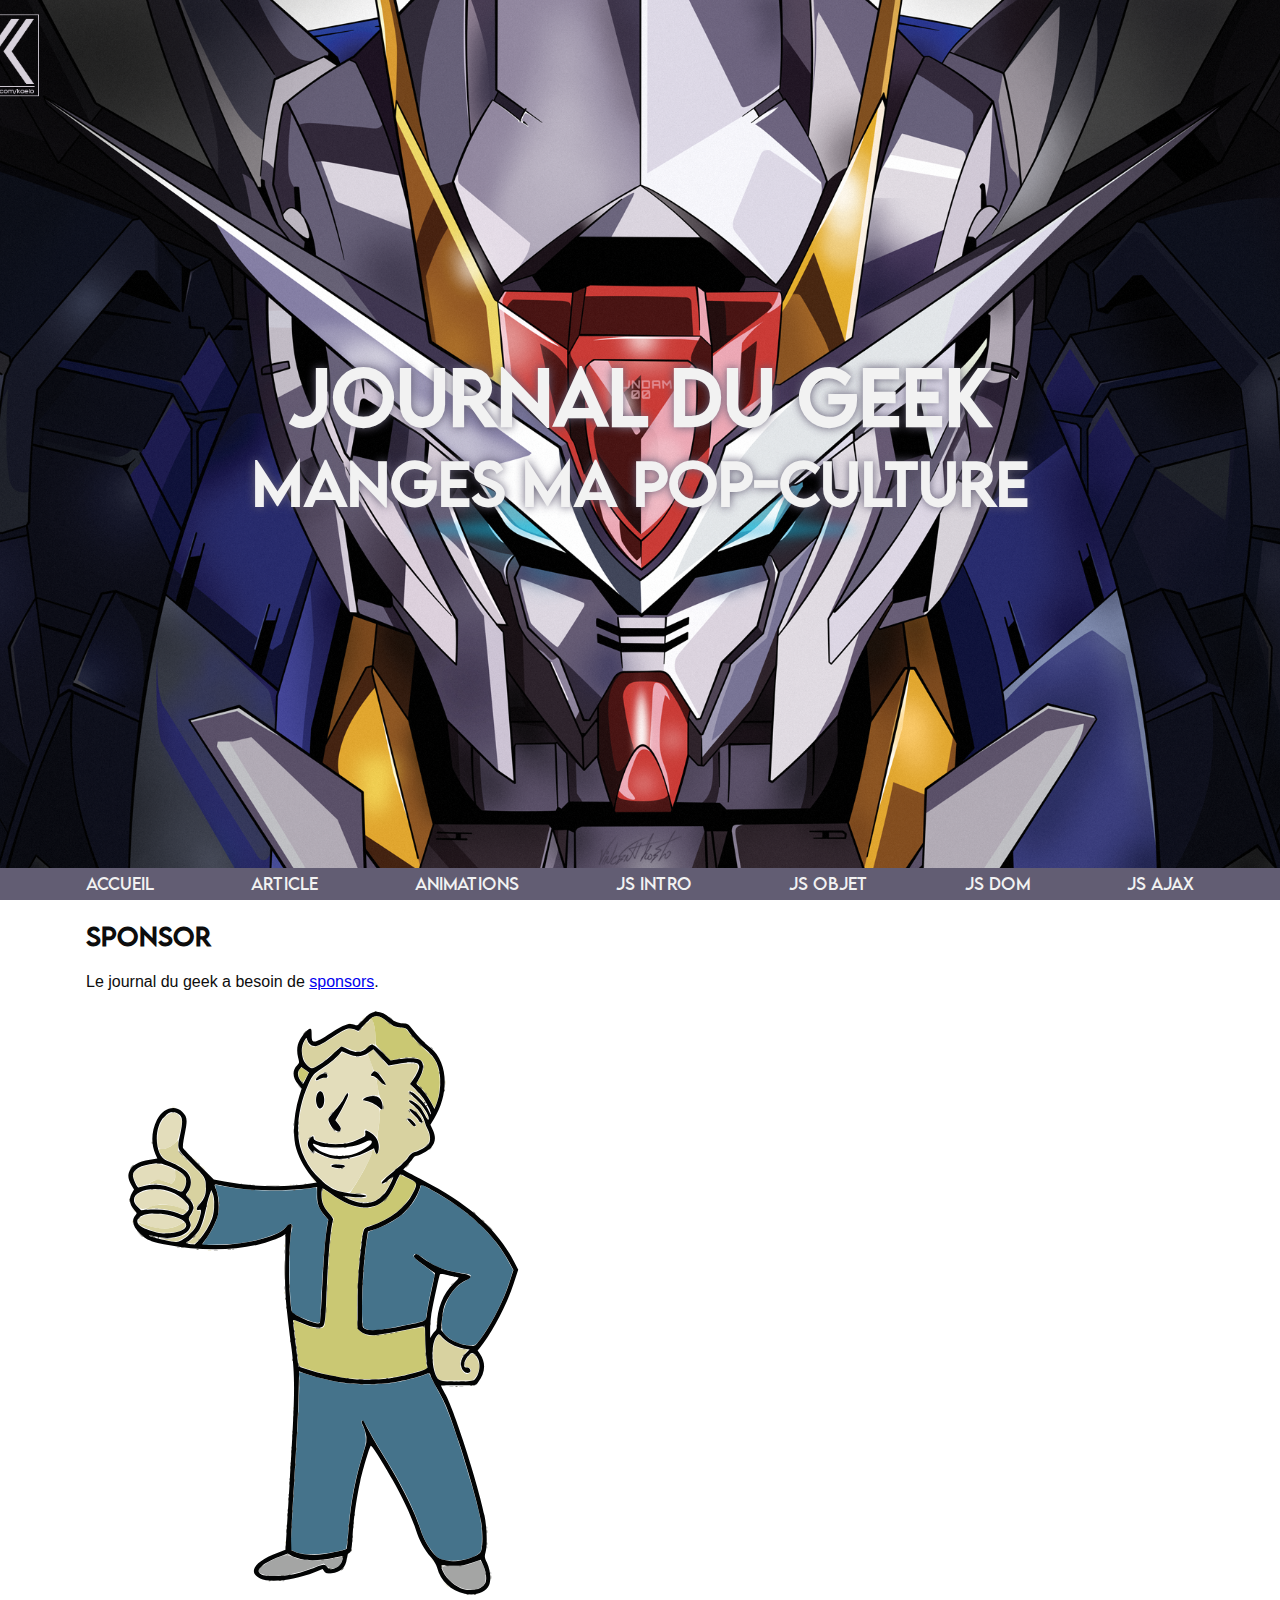
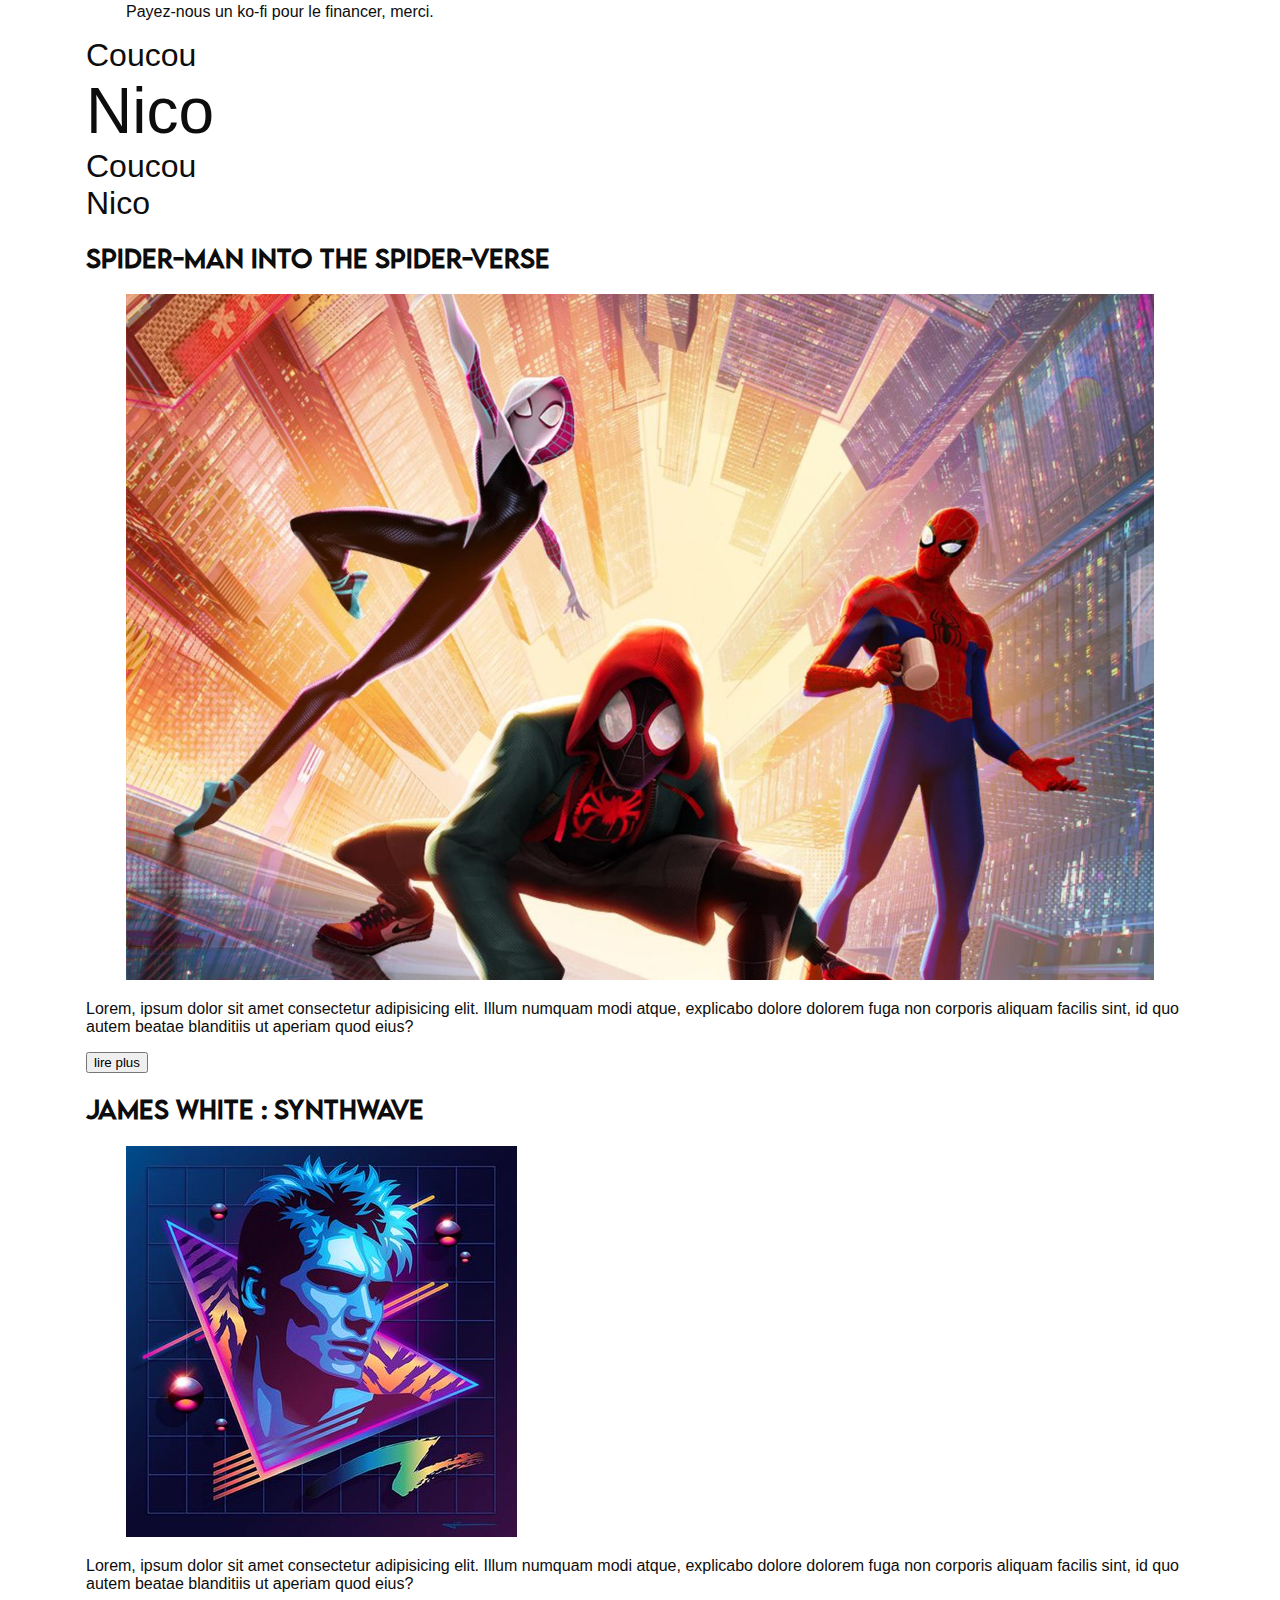
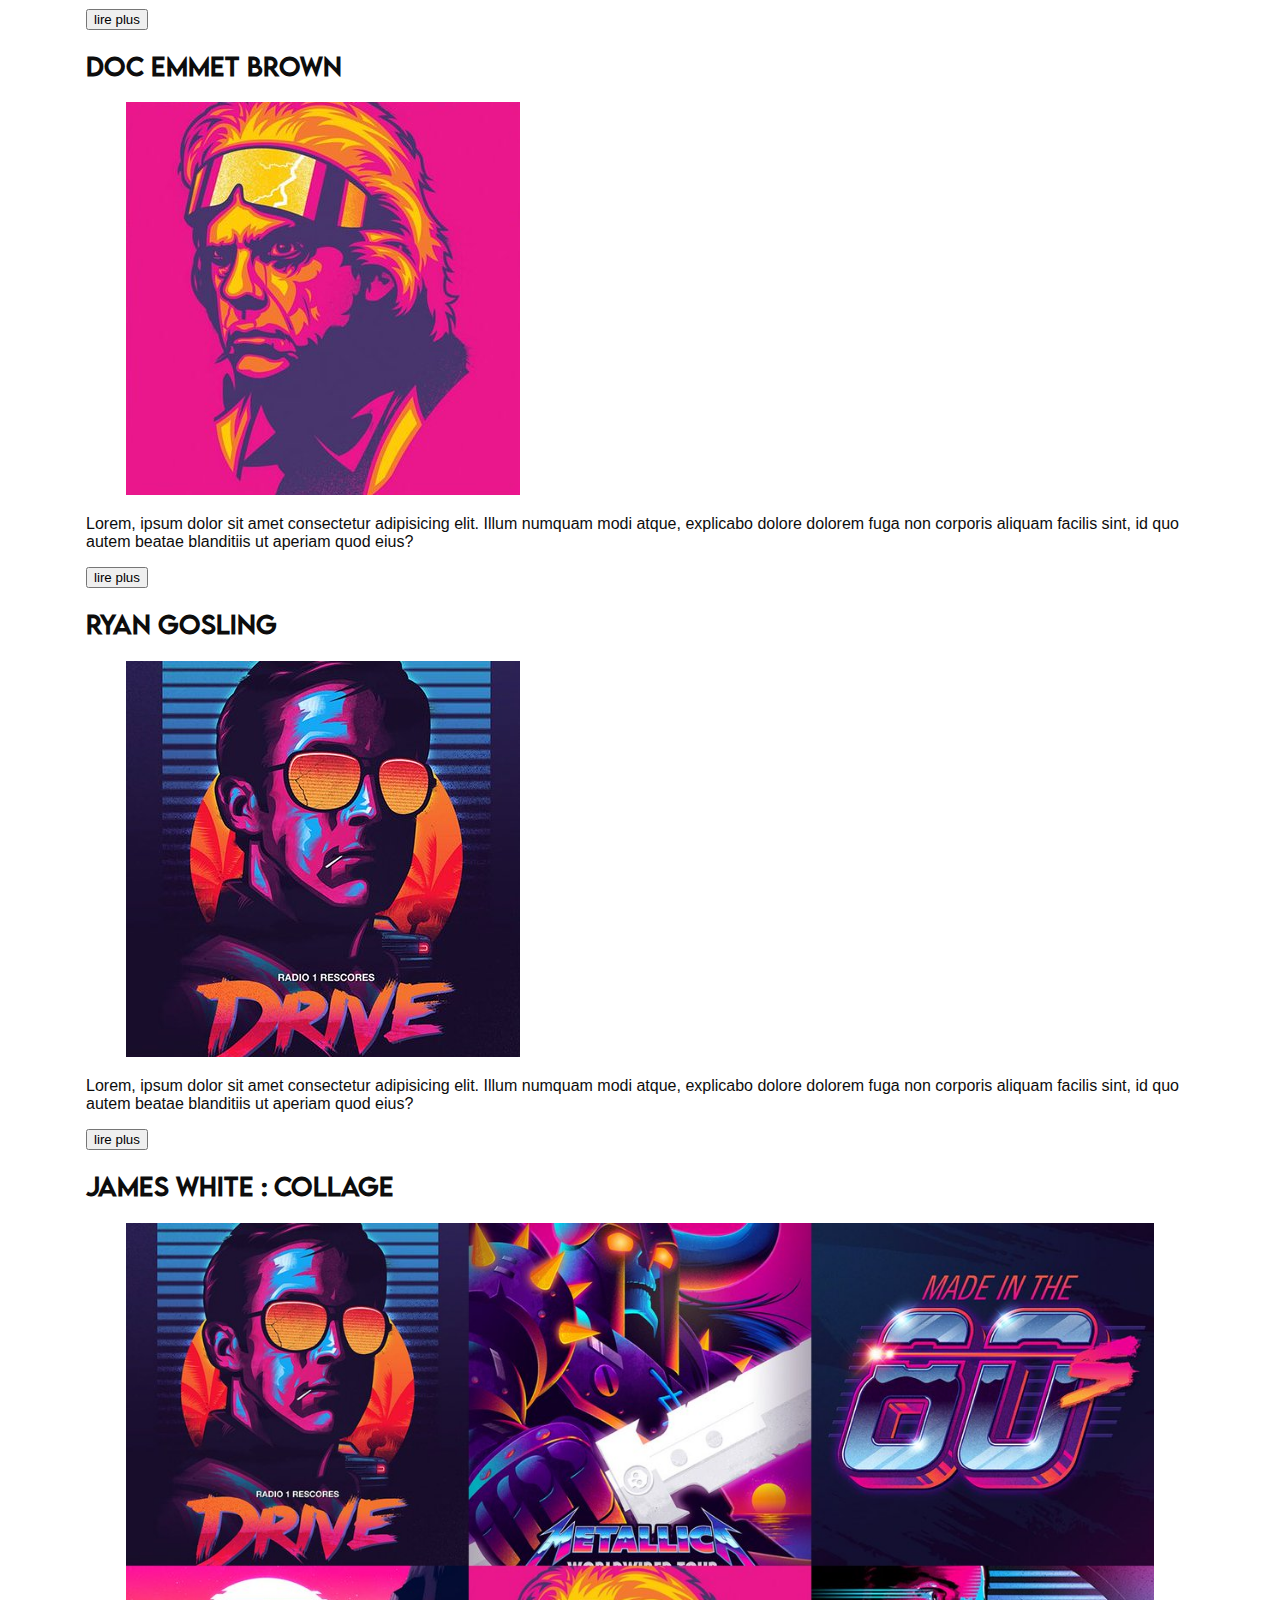
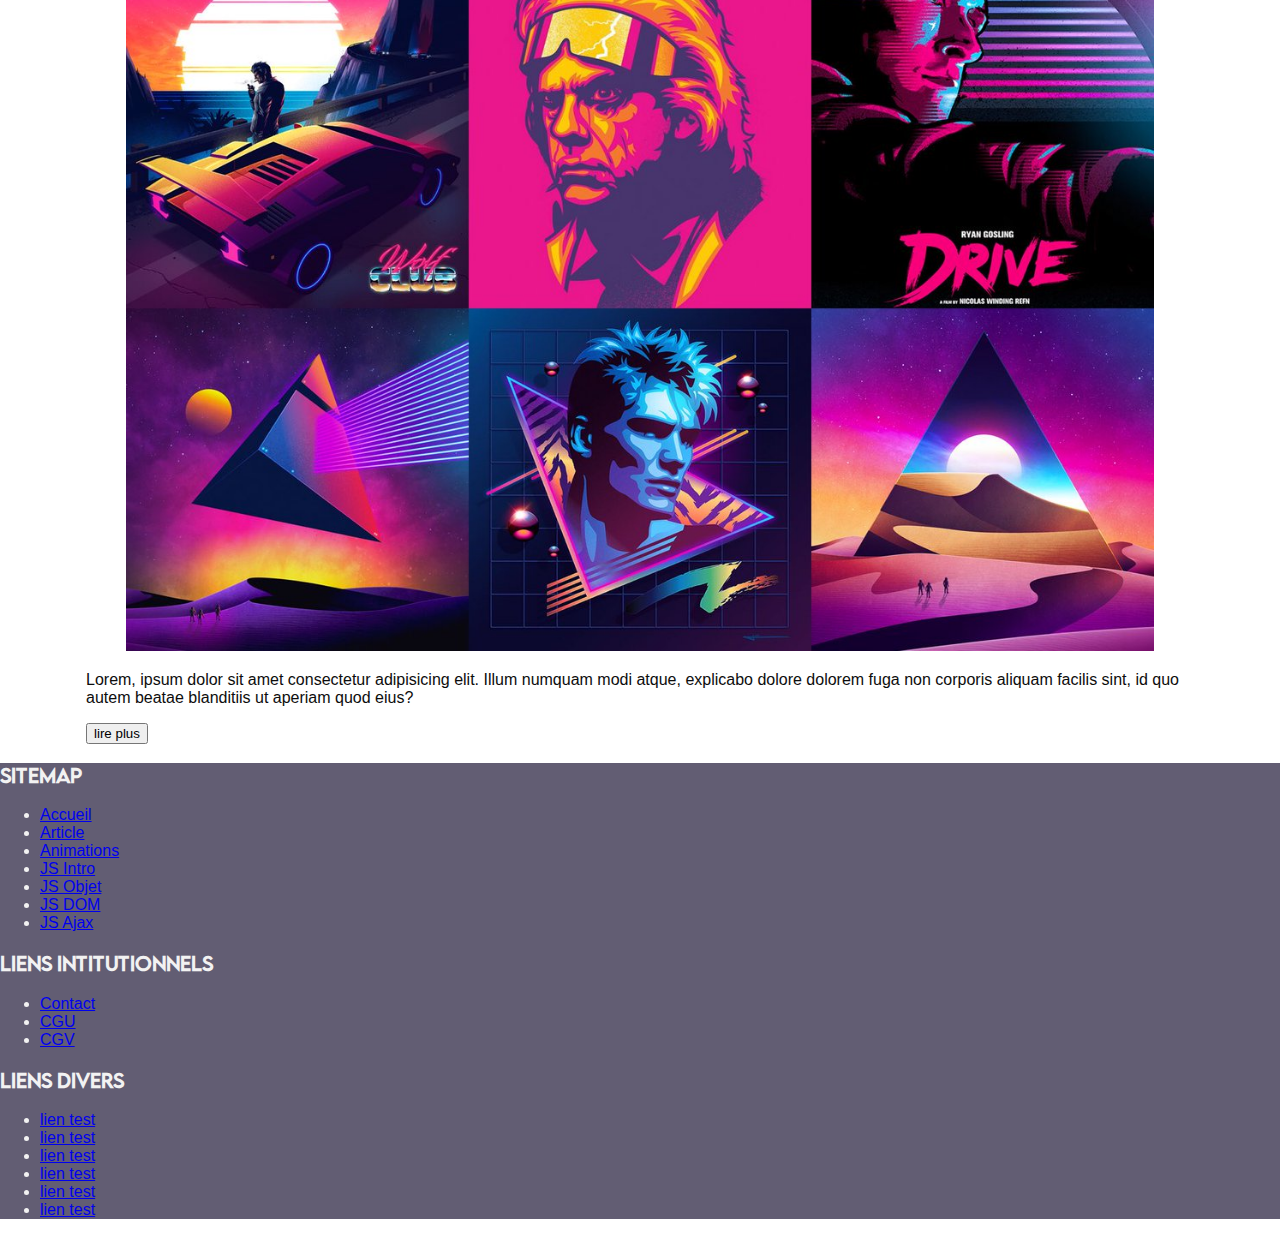
==== commit 58605d73: "mise en forme navigation pt2" ====
--- a/index.html
+++ b/index.html
@@ -8,7 +8,6 @@
     <title>Journal du geek</title>
     <link rel="stylesheet" href="./css/style.css" />
 </head>
-
 <body>
     <header class="homepage">
         <div>
--- a/css/style.css
+++ b/css/style.css
@@ -86,7 +86,7 @@
     --blanc-gundam: #F2F2F2;
     --noir-gundam: #0D0D0D;
     --gris-gundam: #625D73;
-    font-size: 1.1rem;
+    font-size: 1rem;
     font-family: Arial, Helvetica, sans-serif;
     --general-font-color: var(--noir-gundam);
     color: var(--general-font-color);
@@ -95,7 +95,9 @@
     --heading-font: 'LEMONMILK';
     --header-text-shadow: var(--noir-gundam);
     --nav-bg-color: var(--gris-gundam);
+    --nav-bg-color-hover: var(--rouge-gundam);
     --nav-link-color: var(--blanc-gundam);
+    --nav-link-color-hover: var(--blanc-gundam);
 }
 
 /* 
@@ -175,12 +177,16 @@
     margin: 0;
 }
 
+body > nav{
+    background-color: var(--nav-bg-color);
+}
+
 body > nav ul{
-    margin: 0;
+    margin: 0 auto;
     list-style-type: none;
     padding: 0;
     line-height: 2rem;
-    background-color: var(--nav-bg-color);
+    width: 100%;
 }
 
 body > nav a{
@@ -195,6 +201,19 @@
     color: var(--nav-link-color);
 }
 
+body > nav a:hover,
+body > nav a:focus{
+    background-color: var(--nav-bg-color-hover);
+}
+
+body > main{
+    width: 100%;
+    padding-left: 1rem;
+    padding-right: 1rem;
+    margin-left: auto;
+    margin-right: auto;
+}
+
 body > footer{
     background-color: var(--header-bg-color);
     color: var(--header-font-color);
@@ -202,6 +221,114 @@
 
 /* css adaptatif */
 /* usage de media queries */
+/*
+
+les media queries permettent selon des valeurs de surrcharger du CSS existant ou d'ajouter des propriétés CSS
+aux éléments
+
+*/
+
+@media screen and (min-width: 576px){
+    
+    .homepage h1{
+        font-size: 3rem;
+    }
+    
+    /* dans un élément header avec la classe homepage, si un h2 fait partie de la descendance, j'applique */
+    body > header.homepage h2{
+        font-size: 2rem;
+    }
+
+    body > main,
+    body > nav ul{
+        max-width: 540px;
+    }
+}
+
+@media screen and (min-width: 768px){
+    .homepage h1{
+        font-size: 3.5rem;
+    }
+    
+    body > header.homepage h2{
+        font-size: 2.5rem;
+    }
+
+    body > main,
+    body > nav ul{
+        max-width: 720px;
+    }
+
+    body > nav ul{
+        display: flex;
+        flex-wrap: wrap;
+        justify-content: space-between;
+    }
+
+    body > nav a{
+        padding-right: 1rem;
+    }
+}
+
+@media screen and (min-width: 992px){
+    .homepage h1{
+        font-size: 4rem;
+    }
+    
+    body > header.homepage h2{
+        font-size: 3rem;
+    }
+
+    body > main,
+    body > nav ul{
+        max-width: 960px;
+    }
+}
+
+@media screen and (min-width: 1200px){
+    .homepage h1{
+        font-size: 4.5rem;
+    }
+    
+    body > header.homepage h2{
+        font-size: 3.5rem;
+    }
+
+    body > main,
+    body > nav ul{
+        max-width: 1140px;
+    }
+}
+
+@media screen and (min-width: 1400px){
+    .homepage h1{
+        font-size: 5rem;
+    }
+    
+    body > header.homepage h2{
+        font-size: 4rem;
+    }
+
+    body > main,
+    body > nav ul{
+        max-width: 1320px;
+    }
+}
+
+@media screen and (min-width: 1600px){
+    .homepage h1{
+        font-size: 5.5rem;
+    }
+    
+    body > header.homepage h2{
+        font-size: 4.5rem;
+    }
+
+    body > main,
+    body > nav ul{
+        max-width: 1500px;
+    }
+}
 
 /* css pour l'impression des pages */
 /* usage de media queries */
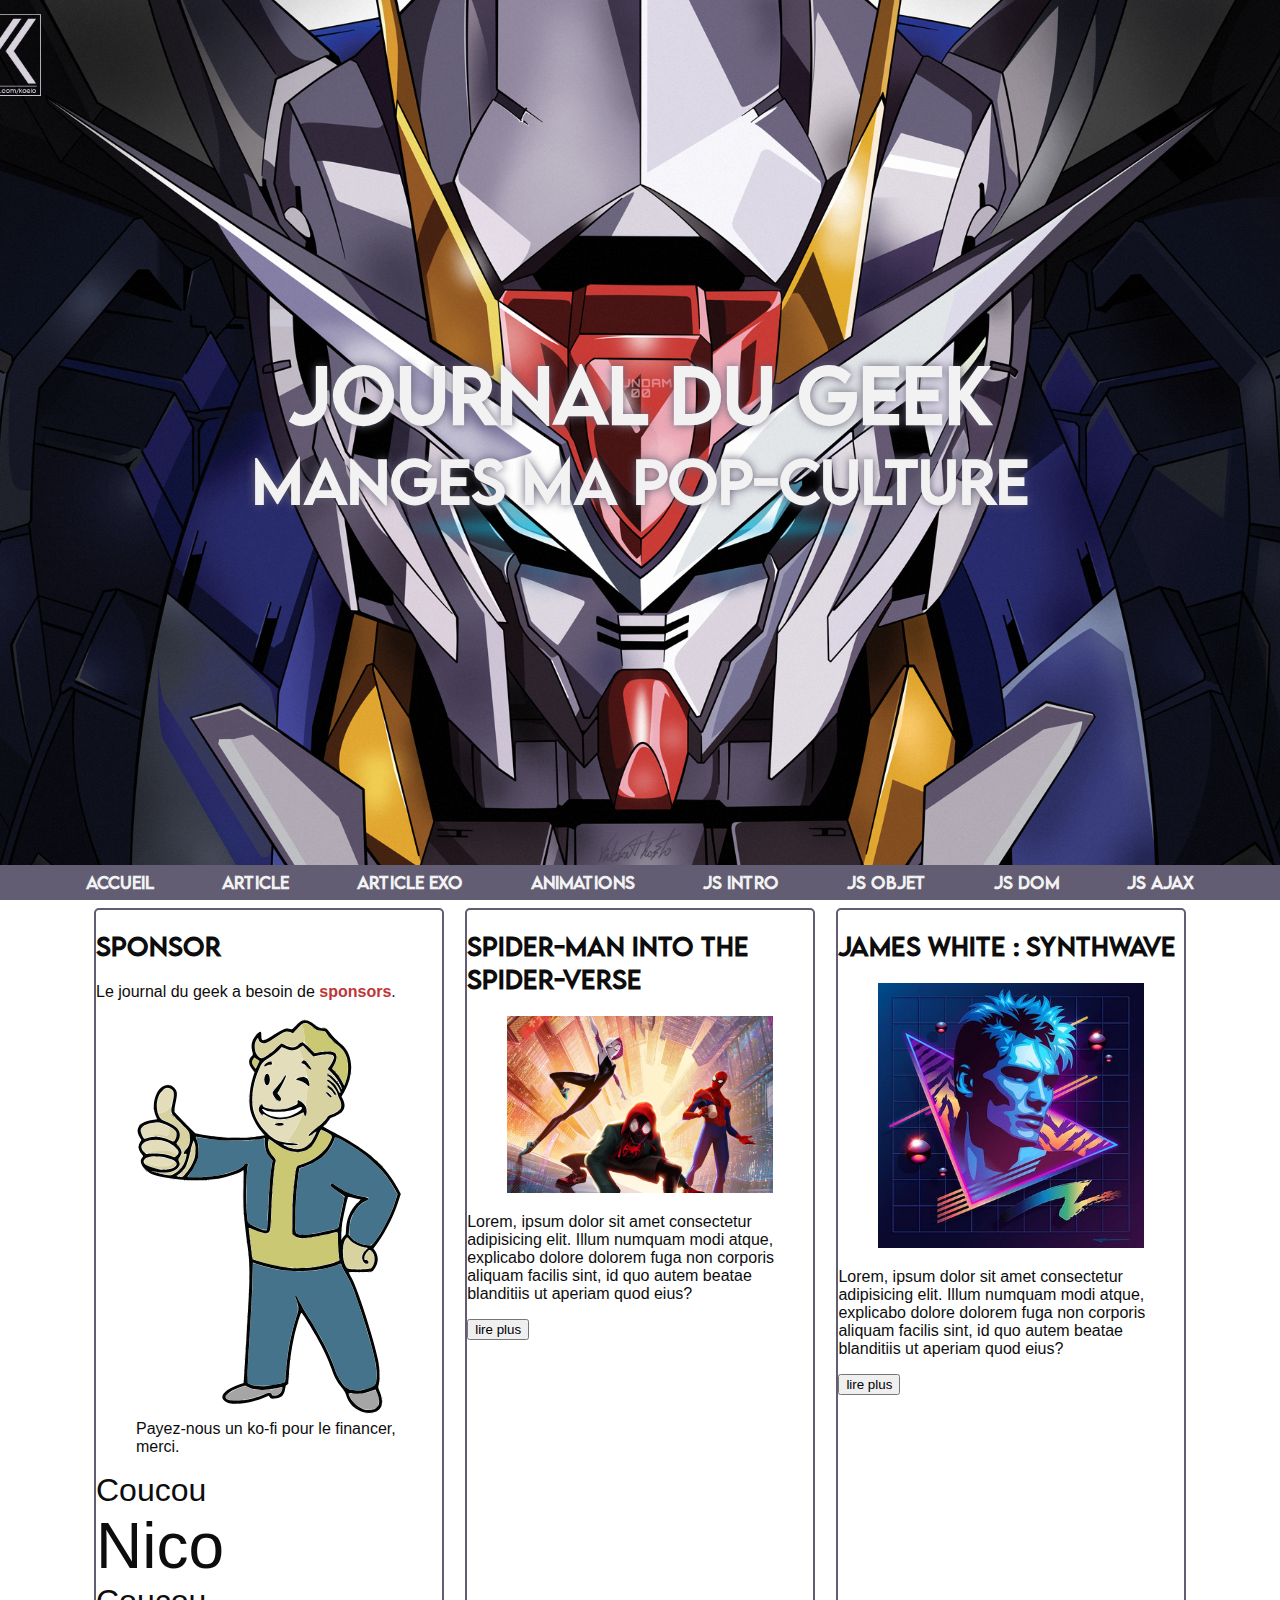
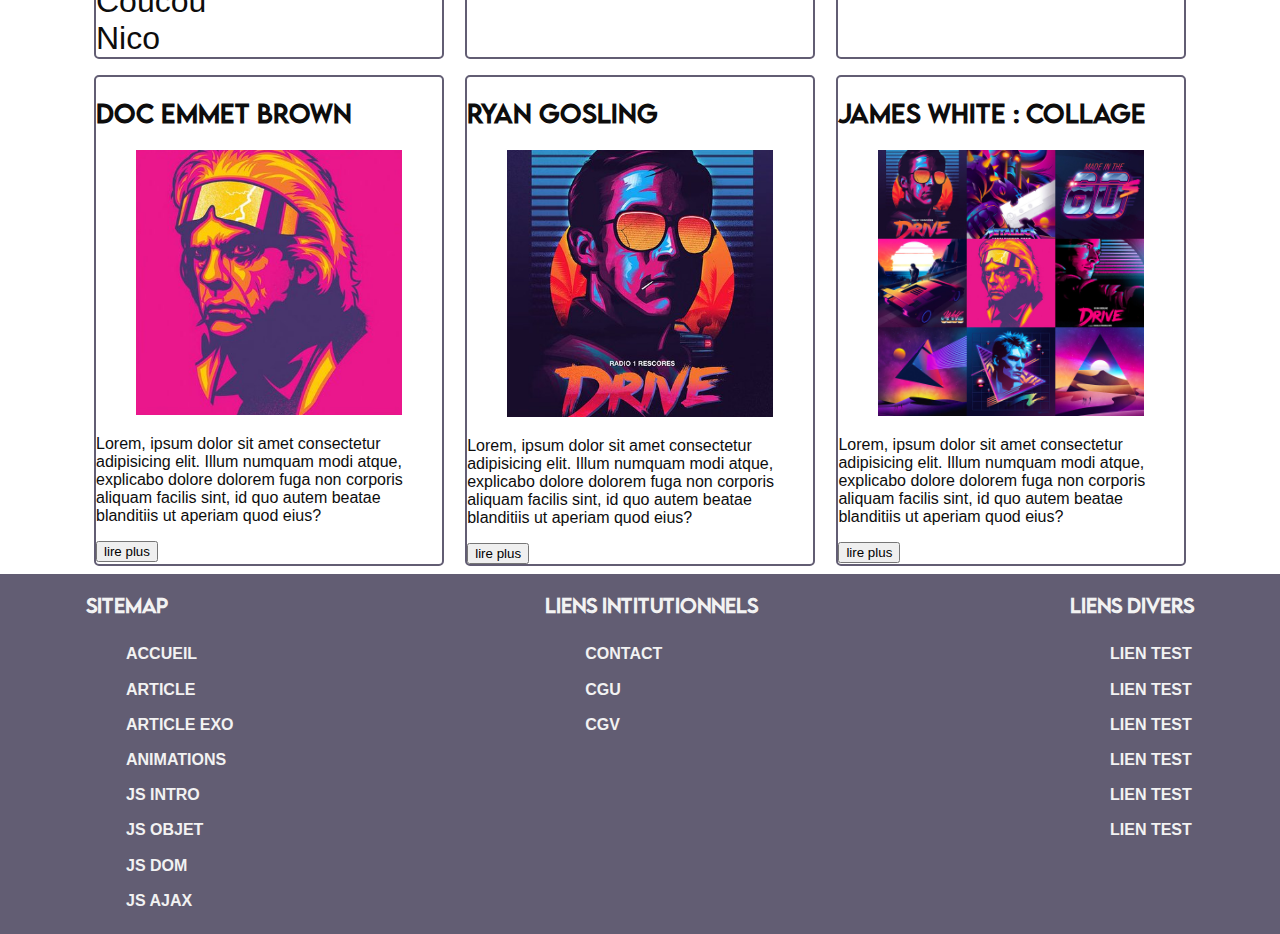
==== commit d9d98804: "exo article correction-proposée 2" ====
--- a/index.html
+++ b/index.html
@@ -19,6 +19,7 @@
         <ul>
             <li><a href="./index.html" title="lien vers Accueil">Accueil</a></li>
             <li><a href="./article.html" title="lien vers article">Article</a></li>
+            <li><a href="./article-exo.html" title="lien vers article">Article exo</a></li>
             <li><a href="./animations.html" title="lien vers animations">Animations</a></li>
             <li><a href="./javascript.html" title="lien vers js intro">JS Intro</a></li>
             <li><a href="./js-object.html" title="lien vers js objet">JS Objet</a></li>
@@ -166,6 +167,7 @@
                 <ul>
                     <li><a href="./index.html" title="lien vers Accueil">Accueil</a></li>
                     <li><a href="./article.html" title="lien vers article">Article</a></li>
+                    <li><a href="./article-exo.html" title="lien vers article">Article exo</a></li>
                     <li><a href="./animations.html" title="lien vers animations">Animations</a></li>
                     <li><a href="./javascript.html" title="lien vers js intro">JS Intro</a></li>
                     <li><a href="./js-object.html" title="lien vers js objet">JS Objet</a></li>
--- a/css/style.css
+++ b/css/style.css
@@ -86,6 +86,9 @@
     --blanc-gundam: #F2F2F2;
     --noir-gundam: #0D0D0D;
     --gris-gundam: #625D73;
+    --gris-gundam-50p: rgba(98, 93, 115, 0.5);
+    --gris-gundam-25p: rgba(98, 93, 115, 0.25);
+    --gris-gundam-125p: rgba(98, 93, 115, 0.125);
     font-size: 1rem;
     font-family: Arial, Helvetica, sans-serif;
     --general-font-color: var(--noir-gundam);
@@ -98,6 +101,24 @@
     --nav-bg-color-hover: var(--rouge-gundam);
     --nav-link-color: var(--blanc-gundam);
     --nav-link-color-hover: var(--blanc-gundam);
+    --nav-ul-line-height: 2.2rem;
+    --main-link-color: var(--rouge-gundam);
+    --main-link-color-hover: var(--orange-gundam);
+    /* largeur de goutière */
+    --x-gutter: 0.5rem;
+    --y-gutter: 0.5rem;
+    /* largeur de colonnes */
+    --col-1-1: calc( 100% - 2 * var(--x-gutter)  );
+    --col-1-2: calc(  50% - 2 * var(--x-gutter)  );
+    --col-1-3: calc(  33% - 2 * var(--x-gutter)  );
+    --col-2-3: calc(  66% - 2 * var(--x-gutter)  );
+    --col-1-4: calc(  25% - 2 * var(--x-gutter)  );
+    --col-3-4: calc(  75% - 2 * var(--x-gutter)  );
+    /* éléments enfants directs de section : elt-sct */
+    --elt-sct-border-color: var(--gris-gundam);
+    --elt-sct-border-width: 2px;
+    --elt-sct-border-radius: 5px;
+    --aside-article-bg: var(--gris-gundam-125p);
 }
 
 /* 
@@ -136,6 +157,33 @@
 }
 */
 
+article aside{
+ background-color: var(--aside-article-bg);
+ padding: 0.2rem;
+ width: var(--col-1-1);
+ border-radius: var(--elt-sct-border-radius);
+}
+
+article aside table{
+    border-collapse: collapse;
+    width: 100%;
+}
+
+article aside table th{
+    text-align: left;
+    vertical-align:top;
+}
+
+article aside table th,
+article aside table td{
+    padding: 0.5rem;
+}
+
+article aside table tr:nth-child(odd){
+    background-color: var(--gris-gundam-25p);
+}
+
+
 /* classes, pseudo classes et selecteurs id */
 
 .deuxEm{
@@ -144,6 +192,48 @@
 
 .deuxRem{
     font-size: 2rem;
+}
+
+
+.right{
+    float: right;
+    margin: 0 1rem;
+}
+
+.left{
+    float: left;
+    margin: 0 1rem;
+}
+
+.clear{
+    clear: both;
+}
+
+a, a:visited{
+    text-decoration: none;
+    color: var(--main-link-color);
+    font-weight: bold;
+}
+
+a:hover{
+    color: var(--main-link-color-hover);
+}
+
+.figure-article{
+    width: var(--col-1-3);
+}
+
+table.box-office{
+    border-collapse: collapse;
+}
+
+table.box-office thead,
+table.box-office tfoot{
+    background-color: var(--aside-article-bg);
+}
+
+table.box-office td{
+
 }
 
 /* sélecteurs selon la structure */
@@ -167,7 +257,7 @@
 }
 
 body > header.homepage{
-    height: calc( 100vh - 2rem ) ;
+    height: calc( 100vh - var(--nav-ul-line-height) ) ;
 }
 
 body > header > div > *{
@@ -185,7 +275,7 @@
     margin: 0 auto;
     list-style-type: none;
     padding: 0;
-    line-height: 2rem;
+    line-height: var(--nav-ul-line-height);
     width: 100%;
 }
 
@@ -206,7 +296,8 @@
     background-color: var(--nav-bg-color-hover);
 }
 
-body > main{
+body > main, 
+body > footer > *{
     width: 100%;
     padding-left: 1rem;
     padding-right: 1rem;
@@ -219,6 +310,37 @@
     color: var(--header-font-color);
 }
 
+body > footer ul{
+    list-style-type: none;
+    line-height: var(--nav-ul-line-height);
+}
+
+body > footer ul a, 
+body > footer ul a:visited{
+    text-decoration: none;
+    text-transform: uppercase;
+    font-weight: bold;
+    color: var(--nav-link-color);
+}
+
+body > footer ul a:hover,
+body > footer ul a:focus{
+    color: var(--orange-gundam);
+}
+
+body > main > section > *{
+    border-width: var(--elt-sct-border-width);
+    border-style: solid;
+    border-color: var(--elt-sct-border-color);
+    border-radius: var(--elt-sct-border-radius);
+}
+
+article.article{
+    width: var(--col-1-1);
+    margin: var(--y-gutter) var(--x-gutter);
+    padding: 1rem;
+}
+
 /* css adaptatif */
 /* usage de media queries */
 /*
@@ -240,9 +362,17 @@
     }
 
     body > main,
-    body > nav ul{
+    body > nav ul, 
+    body > footer > *{
         max-width: 540px;
     }
+
+    body > footer > *{
+        display: flex;
+        flex-wrap: wrap;
+        justify-content: space-between;
+    }
+
 }
 
 @media screen and (min-width: 768px){
@@ -255,7 +385,8 @@
     }
 
     body > main,
-    body > nav ul{
+    body > nav ul, 
+    body > footer > *{
         max-width: 720px;
     }
 
@@ -268,6 +399,14 @@
     body > nav a{
         padding-right: 1rem;
     }
+
+    article aside{
+        width: var(--col-1-2);
+       }
+
+       .liste-c{
+        column-count: 2;
+    }
 }
 
 @media screen and (min-width: 992px){
@@ -280,9 +419,25 @@
     }
 
     body > main,
-    body > nav ul{
+    body > nav ul, 
+    body > footer > *{
         max-width: 960px;
     }
+
+    body > main > section{
+        display: flex;
+        flex-wrap: wrap;
+        justify-content: space-between;
+    }
+    
+    body > main > section > *{
+        width: var(--col-1-2);
+        margin: var(--y-gutter) var(--x-gutter);
+    }
+
+    article aside{
+        width: var(--col-1-3);
+       }
 }
 
 @media screen and (min-width: 1200px){
@@ -295,8 +450,18 @@
     }
 
     body > main,
-    body > nav ul{
+    body > nav ul, 
+    body > footer > *{
         max-width: 1140px;
+    }
+
+    body > main > section > *{
+        width: var(--col-1-3);
+        margin: var(--y-gutter) var(--x-gutter);
+    }
+
+    .liste-c{
+        column-count: 3;
     }
 }
 
@@ -310,7 +475,8 @@
     }
 
     body > main,
-    body > nav ul{
+    body > nav ul, 
+    body > footer > *{
         max-width: 1320px;
     }
 }
@@ -325,10 +491,17 @@
     }
 
     body > main,
-    body > nav ul{
+    body > nav ul, 
+    body > footer > *{
         max-width: 1500px;
     }
-}
+
+    article aside{
+        width: var(--col-1-4);
+       }
+}
+
+
 
 /* css pour l'impression des pages */
 /* usage de media queries */
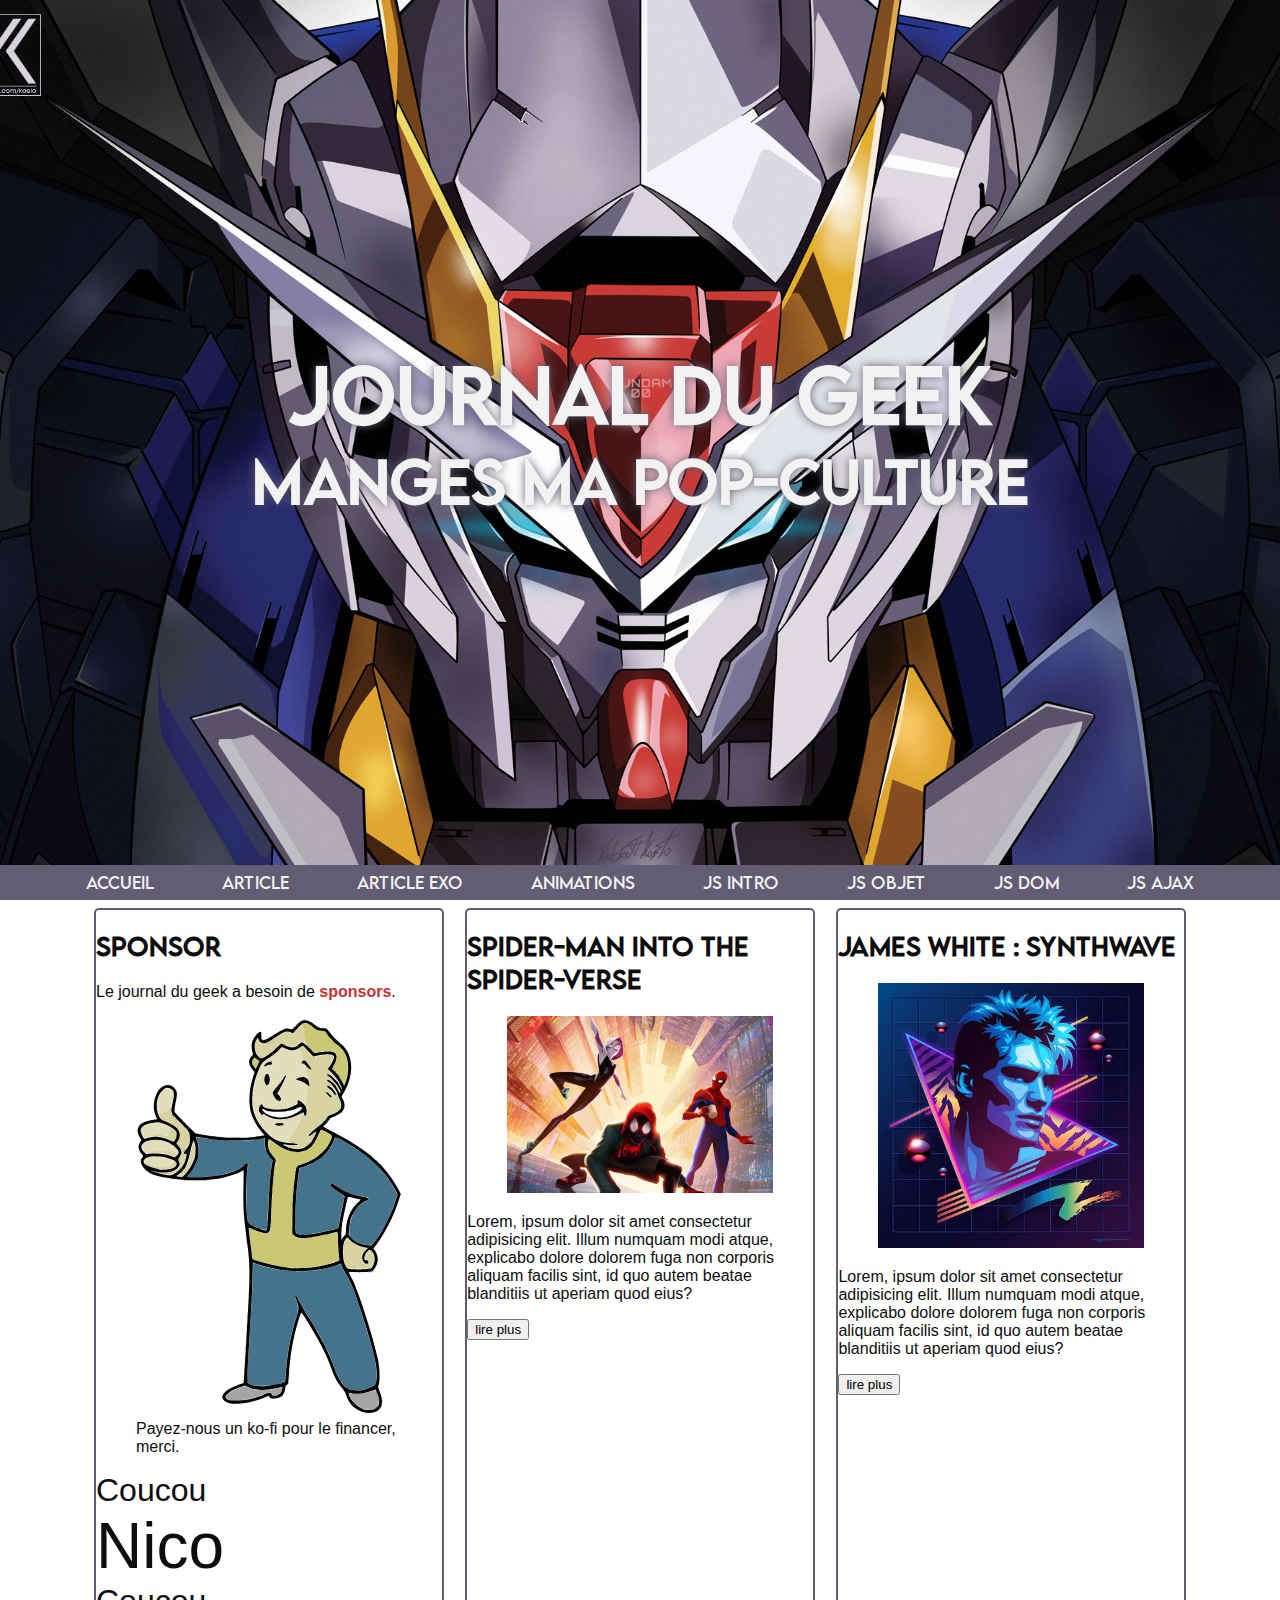
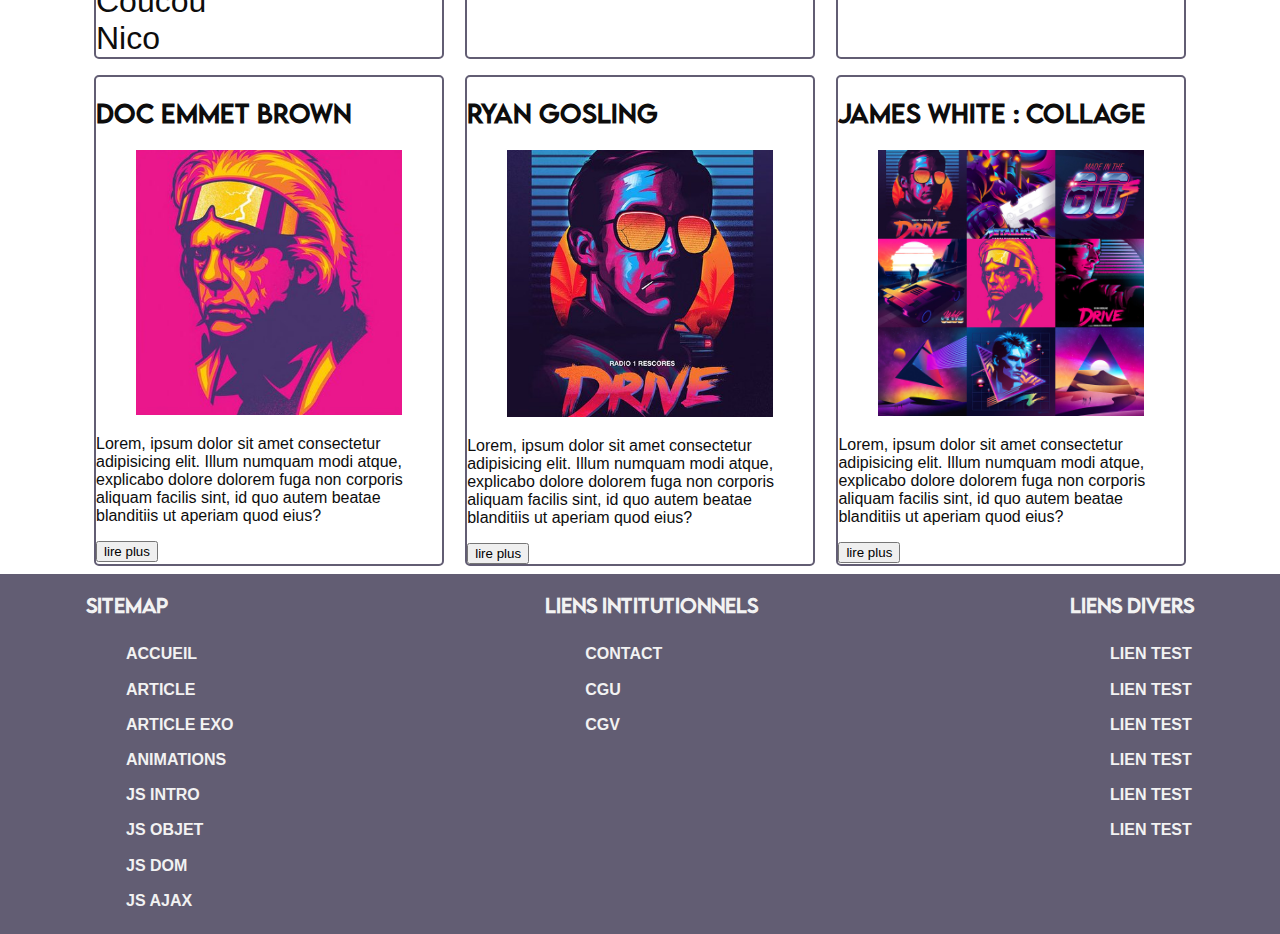
==== commit b9ebd933: "transition + animation css" ====
--- a/index.html
+++ b/index.html
@@ -32,7 +32,7 @@
 
         </section>
         <section>
-            <aside class="sponsor">
+            <aside class="sponsor translation">
                 <h2>Sponsor</h2>
                 <p>
                     Le journal du geek a besoin de <a href="#" title="Lien vers la cagnotte du journal du geek">sponsors</a>.
@@ -56,7 +56,7 @@
                     </div>
                 </div>
             </aside>
-            <article>
+            <article class="scale">
                 <header>
                     <h2>Spider-man into the spider-verse</h2>
                 </header>
--- a/css/style.css
+++ b/css/style.css
@@ -1,4 +1,5 @@
 @import url('./LEMONMILKRegular.css');
+@import url('./bootstrap-icons.css');
 /*
 tous les imports de css dans un autre CSS sont a déclarer ABSOLUMENT en début de fichier
 */
@@ -130,7 +131,15 @@
   box-sizing: border-box;
 }
 
-img {
+q::before{
+    content: "<<";
+}
+
+q::after{
+    content: ">>";
+}
+
+img, video {
   max-width: 100%;
 }
 
@@ -141,6 +150,23 @@
 h5,
 h6{
     font-family: var(--heading-font);
+}
+
+figure.video{
+    position:relative;
+    padding-bottom:56.25%;
+    height:0;
+    overflow:hidden;
+}
+
+/* iframe possèdant la classe video */
+iframe.video{
+    width:100%;
+    height:100%;
+    position:absolute;
+    left:0px;
+    top:0px;
+    overflow:hidden;
 }
 
 /* exemple de lettrine */
@@ -157,271 +183,503 @@
 }
 */
 
-article aside{
- background-color: var(--aside-article-bg);
- padding: 0.2rem;
- width: var(--col-1-1);
- border-radius: var(--elt-sct-border-radius);
-}
-
-article aside table{
-    border-collapse: collapse;
-    width: 100%;
-}
-
-article aside table th{
-    text-align: left;
-    vertical-align:top;
-}
-
-article aside table th,
-article aside table td{
-    padding: 0.5rem;
-}
-
-article aside table tr:nth-child(odd){
-    background-color: var(--gris-gundam-25p);
-}
-
-
-/* classes, pseudo classes et selecteurs id */
-
-.deuxEm{
-    font-size: 2em;
-}
-
-.deuxRem{
-    font-size: 2rem;
-}
-
-
-.right{
-    float: right;
-    margin: 0 1rem;
-}
-
-.left{
-    float: left;
-    margin: 0 1rem;
-}
-
-.clear{
-    clear: both;
-}
-
-a, a:visited{
-    text-decoration: none;
-    color: var(--main-link-color);
-    font-weight: bold;
-}
-
-a:hover{
-    color: var(--main-link-color-hover);
-}
-
-.figure-article{
-    width: var(--col-1-3);
-}
-
-table.box-office{
-    border-collapse: collapse;
-}
-
-table.box-office thead,
-table.box-office tfoot{
-    background-color: var(--aside-article-bg);
-}
-
-table.box-office td{
-
-}
-
-/* sélecteurs selon la structure */
-
-body{
-    margin: 0;
-}
-
-body > header{
-    background-color: var(--header-bg-color);
-    color: var(--header-font-color);
-    display: flex;
-    height: 25vh;
-    justify-content: center;
-    align-items: center;
-    flex-wrap: wrap;
-    background-image: url('../images/gundam-01-header.png');
-    background-repeat: no-repeat;
-    background-size: cover;
-    background-position: center center;
-}
-
-body > header.homepage{
-    height: calc( 100vh - var(--nav-ul-line-height) ) ;
-}
-
-body > header > div > *{
-    text-shadow: 0 0 10px var(--header-bg-color) ;
-    width: 100%;
-    text-align: center;
-    margin: 0;
-}
-
-body > nav{
-    background-color: var(--nav-bg-color);
-}
-
-body > nav ul{
-    margin: 0 auto;
-    list-style-type: none;
-    padding: 0;
-    line-height: var(--nav-ul-line-height);
-    width: 100%;
-}
-
-body > nav a{
-    display: block;
-    padding-left: 1rem;
-}
-
-body > nav a,
-body > nav a:visited{
-    font-family: var(--heading-font);
-    text-decoration: none;
-    color: var(--nav-link-color);
-}
-
-body > nav a:hover,
-body > nav a:focus{
-    background-color: var(--nav-bg-color-hover);
-}
-
-body > main, 
-body > footer > *{
-    width: 100%;
-    padding-left: 1rem;
-    padding-right: 1rem;
-    margin-left: auto;
-    margin-right: auto;
-}
-
-body > footer{
-    background-color: var(--header-bg-color);
-    color: var(--header-font-color);
-}
-
-body > footer ul{
-    list-style-type: none;
-    line-height: var(--nav-ul-line-height);
-}
-
-body > footer ul a, 
-body > footer ul a:visited{
-    text-decoration: none;
-    text-transform: uppercase;
-    font-weight: bold;
-    color: var(--nav-link-color);
-}
-
-body > footer ul a:hover,
-body > footer ul a:focus{
-    color: var(--orange-gundam);
-}
-
-body > main > section > *{
-    border-width: var(--elt-sct-border-width);
-    border-style: solid;
-    border-color: var(--elt-sct-border-color);
-    border-radius: var(--elt-sct-border-radius);
-}
-
-article.article{
-    width: var(--col-1-1);
-    margin: var(--y-gutter) var(--x-gutter);
-    padding: 1rem;
-}
-
-/* css adaptatif */
+@media screen{
+    article aside{
+     background-color: var(--aside-article-bg);
+     padding: 0.2rem;
+     width: var(--col-1-1);
+     border-radius: var(--elt-sct-border-radius);
+    }
+    
+    article aside h3,
+    article aside figure{
+        text-align: center;
+    }
+    
+    article aside table{
+        border-collapse:collapse;
+        width: 100%;
+    }
+    
+    article aside table caption{
+        text-transform: uppercase;
+        font-weight: bold;
+        background-color: var(--rouge-gundam);
+        color: var(--blanc-gundam);
+        padding: 5px;
+    }
+    
+    article aside table th{
+        text-align: left;
+        vertical-align:top;
+    }
+    
+    article aside table th,
+    article aside table td{
+        padding: 0.5rem;
+    }
+    
+    /* 
+    les lignes dans le tableau qui sont impaire 
+    tr:nth-child(odd)
+    
+    tr => ligne
+    nth-child() => tous les n éléments cités (ici la ligne tr)
+    odd => impaire
+    
+    si on veux le faire sur les éléments paire => even
+    
+    si on veux tous les 3 éléments, 3n 
+    
+    si 3n + 1
+    tous les trois éléments en commençant par la prmière ligne
+    
+    si n = 0
+     3*0 + 1 donc la ligne 1
+    
+     si 3n + 2
+    tous les trois éléments en commençant par la deuxième ligne
+    
+    si n = 0
+     3*0 + 2 donc la ligne 2
+    
+    quand on utilise n, 2n correspond à paire, 2n + 1 correspond à impaire
+    
+    */
+    article aside table tr:nth-child(odd){
+        background-color: var(--gris-gundam-25p);
+    }
+    
+    
+    /* classes, pseudo classes et selecteurs id */
+    
+    .deuxEm{
+        font-size: 2em;
+    }
+    
+    .deuxRem{
+        font-size: 2rem;
+    }
+    
+    
+    .right{
+        float: right;
+        margin: 0 1rem;
+    }
+    
+    .left{
+        float: left;
+        margin: 0 1rem;
+    }
+    
+    .clear{
+        clear: both;
+    }
+    
+    main a, main a:visited{
+        text-decoration: none;
+        color: var(--main-link-color);
+        font-weight: bold;
+    }
+    
+    main a:hover{
+        color: var(--main-link-color-hover);
+    }
+    
+    .figure-article{
+        width: var(--col-1-3);
+    }
+    
+    table.box-office{
+        border-collapse: collapse;
+    }
+    
+    table.box-office thead,
+    table.box-office tfoot{
+        background-color: var(--aside-article-bg);
+    }
+    
+    table.box-office td{
+        vertical-align: top;
+        padding: 5px;
+    }
+
+    .darkred{
+        color: darkred;
+    }
+
+    .espace-animation{
+        width: 100%;
+        position: relative;
+        padding-bottom: 30%;
+        border: 2px solid var(--orange-gundam);
+    }
+
+    .cercle-animation{
+        width: 100px;
+        height: 100px;
+        background-color: orange;
+        font-size: 85px;
+        display: flex;
+        justify-content: center;
+        align-items: center;
+        border-radius: 50%;
+    }
+
+    .animation{
+        position: absolute;
+        /*
+        animation: name duration timing-function delay iteration-count direction fill-mode play-state
+        */
+        animation-name: fleche-qui-bouge;
+        animation-duration: 3s;
+        animation-iteration-count: infinite;
+    }
+
+    /* 
+    keyframe est là pour déclarer les images clefs de l'animation de l'élément, de 0% à 100% du temps déclaré pour l'animation 
+    à chaque image clef, on défini des transformation ou des placement dans la page, l'animation "produit" les "images" intervale pour 
+    aller d'un état à l'autre
+    */
+
+    @keyframes fleche-qui-bouge{
+        0%{
+            /* l'animation commence en haut à gauche du cadre à 0s (0% de 3s) */
+            left: 0%;
+            top: 0%;
+            transform: rotate(0deg);
+        }
+        50%{
+            /* l'animation arrive en haut à droite du cadre à 1.5s (50% de 3s) */
+            left: calc(100% - 100px);
+            top: 50%;
+            transform: rotate(180deg);
+        }
+        80%{
+            left: 0%;
+            top: 25%;
+            transform: rotate(-180deg);
+        }
+        100%{
+            /* l'animation fini en haut à gauche du cadre à 3s (100% de 3s) */
+            left: 0%;
+            top: 0%;
+        }
+    }
+
+    /* début pixel art to css + animation */
+
+    .pixelart-to-css {
+        position: absolute;
+        animation: x 1s infinite;
+        -webkit-animation: x 1s infinite;
+        -moz-animation: x 1s infinite;
+        -o-animation: x 1s infinite;
+      }
+      
+      @keyframes x {
+      0%, 50%{
+        box-shadow: 18px 12px 0 0 rgba(0, 0, 0, 1), 18px 13px 0 0 rgba(0, 0, 0, 1), 16px 15px 0 0 rgba(0, 0, 0, 1), 15px 16px 0 0 rgba(0, 0, 0, 1), 17px 16px 0 0 rgba(0, 0, 0, 1), 10px 19px 0 0 rgba(0, 0, 0, 1), 11px 19px 0 0 rgba(0, 0, 0, 1), 12px 19px 0 0 rgba(0, 0, 0, 1), 17px 19px 0 0 rgba(0, 0, 0, 1), 9px 20px 0 0 rgba(0, 0, 0, 1), 10px 20px 0 0 rgba(0, 0, 0, 1), 8px 21px 0 0 rgba(0, 0, 0, 1), 17px 21px 0 0 rgba(0, 0, 0, 1), 7px 22px 0 0 rgba(0, 0, 0, 1), 9px 22px 0 0 rgba(0, 0, 0, 1), 18px 22px 0 0 rgba(0, 0, 0, 1), 6px 23px 0 0 rgba(0, 0, 0, 1), 9px 23px 0 0 rgba(0, 0, 0, 1), 6px 24px 0 0 rgba(0, 0, 0, 1), 21px 24px 0 0 rgba(0, 0, 0, 1), 24px 24px 0 0 rgba(0, 0, 0, 1), 6px 25px 0 0 rgba(0, 0, 0, 1), 26px 25px 0 0 rgba(0, 0, 0, 1), 27px 25px 0 0 rgba(0, 0, 0, 1), 28px 26px 0 0 rgba(0, 0, 0, 1), 6px 27px 0 0 rgba(0, 0, 0, 1), 30px 27px 0 0 rgba(0, 0, 0, 1), 6px 28px 0 0 rgba(0, 0, 0, 1), 30px 28px 0 0 rgba(0, 0, 0, 1), 6px 29px 0 0 rgba(0, 0, 0, 1), 31px 29px 0 0 rgba(0, 0, 0, 1), 32px 30px 0 0 rgba(0, 0, 0, 1), 6px 31px 0 0 rgba(0, 0, 0, 1), 7px 31px 0 0 rgba(0, 0, 0, 1), 8px 31px 0 0 rgba(0, 0, 0, 1), 6px 32px 0 0 rgba(0, 0, 0, 1), 7px 32px 0 0 rgba(0, 0, 0, 1), 9px 32px 0 0 rgba(0, 0, 0, 1), 10px 32px 0 0 rgba(0, 0, 0, 1), 33px 32px 0 0 rgba(0, 0, 0, 1), 6px 33px 0 0 rgba(0, 0, 0, 1), 7px 33px 0 0 rgba(0, 0, 0, 1), 11px 33px 0 0 rgba(0, 0, 0, 1), 33px 33px 0 0 rgba(0, 0, 0, 1), 6px 34px 0 0 rgba(0, 0, 0, 1), 7px 34px 0 0 rgba(0, 0, 0, 1), 11px 34px 0 0 rgba(0, 0, 0, 1), 12px 34px 0 0 rgba(0, 0, 0, 1), 33px 34px 0 0 rgba(0, 0, 0, 1), 7px 35px 0 0 rgba(0, 0, 0, 1), 12px 35px 0 0 rgba(0, 0, 0, 1), 13px 35px 0 0 rgba(0, 0, 0, 1), 14px 35px 0 0 rgba(0, 0, 0, 1), 17px 35px 0 0 rgba(0, 0, 0, 1), 20px 35px 0 0 rgba(0, 0, 0, 1), 24px 35px 0 0 rgba(0, 0, 0, 1), 27px 35px 0 0 rgba(0, 0, 0, 1), 29px 35px 0 0 rgba(0, 0, 0, 1), 30px 35px 0 0 rgba(0, 0, 0, 1), 31px 35px 0 0 rgba(0, 0, 0, 1), 32px 35px 0 0 rgba(0, 0, 0, 1), 33px 35px 0 0 rgba(0, 0, 0, 1), 6px 36px 0 0 rgba(0, 0, 0, 1), 7px 36px 0 0 rgba(0, 0, 0, 1);height: 1px; width: 1px;
+        }
+      50.01%, 100%{
+        box-shadow: 20px 7px 0 0 rgba(0, 0, 0, 1), 22px 7px 0 0 rgba(0, 0, 0, 1), 28px 7px 0 0 rgba(0, 0, 0, 1), 16px 8px 0 0 rgba(0, 0, 0, 1), 31px 9px 0 0 rgba(0, 0, 0, 1), 14px 10px 0 0 rgba(0, 0, 0, 1), 33px 10px 0 0 rgba(0, 0, 0, 1), 34px 13px 0 0 rgba(0, 0, 0, 1), 12px 14px 0 0 rgba(0, 0, 0, 1), 34px 16px 0 0 rgba(0, 0, 0, 1), 34px 17px 0 0 rgba(0, 0, 0, 1), 12px 18px 0 0 rgba(0, 0, 0, 1), 33px 18px 0 0 rgba(0, 0, 0, 1), 33px 19px 0 0 rgba(0, 0, 0, 1), 33px 20px 0 0 rgba(0, 0, 0, 1), 34px 20px 0 0 rgba(0, 0, 0, 1), 36px 20px 0 0 rgba(0, 0, 0, 1), 38px 20px 0 0 rgba(0, 0, 0, 1), 40px 20px 0 0 rgba(0, 0, 0, 1), 41px 20px 0 0 rgba(0, 0, 0, 1), 42px 20px 0 0 rgba(0, 0, 0, 1), 43px 20px 0 0 rgba(0, 0, 0, 1), 34px 21px 0 0 rgba(0, 0, 0, 1), 35px 21px 0 0 rgba(0, 0, 0, 1), 44px 21px 0 0 rgba(0, 0, 0, 1), 11px 22px 0 0 rgba(0, 0, 0, 1), 45px 22px 0 0 rgba(0, 0, 0, 1), 45px 23px 0 0 rgba(0, 0, 0, 1), 45px 25px 0 0 rgba(0, 0, 0, 1), 11px 26px 0 0 rgba(0, 0, 0, 1), 44px 28px 0 0 rgba(0, 0, 0, 1), 44px 29px 0 0 rgba(0, 0, 0, 1), 11px 31px 0 0 rgba(0, 0, 0, 1), 43px 31px 0 0 rgba(0, 0, 0, 1), 30px 33px 0 0 rgba(0, 0, 0, 1), 31px 33px 0 0 rgba(0, 0, 0, 1), 32px 33px 0 0 rgba(0, 0, 0, 1), 33px 33px 0 0 rgba(0, 0, 0, 1), 34px 33px 0 0 rgba(0, 0, 0, 1), 35px 33px 0 0 rgba(0, 0, 0, 1), 42px 33px 0 0 rgba(0, 0, 0, 1), 13px 34px 0 0 rgba(0, 0, 0, 1), 29px 34px 0 0 rgba(0, 0, 0, 1), 35px 34px 0 0 rgba(0, 0, 0, 1), 36px 34px 0 0 rgba(0, 0, 0, 1), 27px 35px 0 0 rgba(0, 0, 0, 1), 36px 35px 0 0 rgba(0, 0, 0, 1), 41px 35px 0 0 rgba(0, 0, 0, 1), 14px 36px 0 0 rgba(0, 0, 0, 1), 25px 36px 0 0 rgba(0, 0, 0, 1), 36px 36px 0 0 rgba(0, 0, 0, 1), 40px 36px 0 0 rgba(0, 0, 0, 1), 16px 37px 0 0 rgba(0, 0, 0, 1), 22px 37px 0 0 rgba(0, 0, 0, 1), 37px 37px 0 0 rgba(0, 0, 0, 1), 38px 37px 0 0 rgba(0, 0, 0, 1), 39px 37px 0 0 rgba(0, 0, 0, 1);height: 1px; width: 1px;
+        }
+      }
+
+    /* fin pixel art to css + animation */
+    
+    /* sélecteurs selon la structure */
+    
+    body{
+        margin: 0;
+    }
+    
+    body > header{
+        background-color: var(--header-bg-color);
+        color: var(--header-font-color);
+        display: flex;
+        height: 25vh;
+        justify-content: center;
+        align-items: center;
+        flex-wrap: wrap;
+        background-image: url('../images/gundam-01-header.png');
+        background-repeat: no-repeat;
+        background-size: cover;
+        background-position: center center;
+    }
+    
+    body > header.homepage{
+        height: calc( 100vh - var(--nav-ul-line-height) ) ;
+    }
+    
+    body > header > div > *{
+        text-shadow: 0 0 10px var(--header-bg-color) ;
+        width: 100%;
+        text-align: center;
+        margin: 0;
+    }
+    
+    body > nav{
+        background-color: var(--nav-bg-color);
+    }
+    
+    body > nav ul{
+        margin: 0 auto;
+        list-style-type: none;
+        padding: 0;
+        line-height: var(--nav-ul-line-height);
+        width: 100%;
+    }
+    
+    body > nav a{
+        display: block;
+        padding-left: 1rem;
+    }
+    
+    body > nav a,
+    body > nav a:visited{
+        font-family: var(--heading-font);
+        text-decoration: none;
+        color: var(--nav-link-color);
+    }
+    
+    body > nav a:hover,
+    body > nav a:focus{
+        background-color: var(--nav-bg-color-hover);
+    }
+    
+    body > main, 
+    body > footer > *{
+        width: 100%;
+        padding-left: 1rem;
+        padding-right: 1rem;
+        margin-left: auto;
+        margin-right: auto;
+    }
+    
+    body > footer{
+        background-color: var(--header-bg-color);
+        color: var(--header-font-color);
+    }
+    
+    body > footer ul{
+        list-style-type: none;
+        line-height: var(--nav-ul-line-height);
+    }
+    
+    body > footer ul a, 
+    body > footer ul a:visited{
+        text-decoration: none;
+        text-transform: uppercase;
+        font-weight: bold;
+        color: var(--nav-link-color);
+    }
+    
+    body > footer ul a:hover,
+    body > footer ul a:focus{
+        color: var(--orange-gundam);
+    }
+    
+    body > main > section > *{
+        border-width: var(--elt-sct-border-width);
+        border-style: solid;
+        border-color: var(--elt-sct-border-color);
+        border-radius: var(--elt-sct-border-radius);
+    }
+    
+    .translation{
+        transition: transform 0.5s, background-color 0.5s, box-shadow 1s 0.5s ;
+    }
+    
+    .translation:hover{
+        transform: translate(30px, -30px);
+        background-color: #625D73;
+        box-shadow: 5px 5px 0 black;
+    }
+    
+    .scale{
+        transition: transform 0.1s;
+    }
+    
+    .scale:hover{
+        transform: scale(1.005);
+    }
+    
+    article.article{
+        width: var(--col-1-1);
+        margin: var(--y-gutter) var(--x-gutter);
+        padding: 1rem;
+    }
+    
+    /* css adaptatif */
+    /* usage de media queries */
+    /*
+    
+    les media queries permettent selon des valeurs de surrcharger du CSS existant ou d'ajouter des propriétés CSS
+    aux éléments
+    
+    */
+    
+    @media screen and (min-width: 576px){
+        
+        .homepage h1{
+            font-size: 3rem;
+        }
+        
+        /* dans un élément header avec la classe homepage, si un h2 fait partie de la descendance, j'applique */
+        body > header.homepage h2{
+            font-size: 2rem;
+        }
+    
+        body > main,
+        body > nav ul, 
+        body > footer > *{
+            max-width: 540px;
+        }
+    
+        body > footer > *{
+            display: flex;
+            flex-wrap: wrap;
+            justify-content: space-between;
+        }
+    
+    }
+    
+    @media screen and (min-width: 768px){
+        .homepage h1{
+            font-size: 3.5rem;
+        }
+        
+        body > header.homepage h2{
+            font-size: 2.5rem;
+        }
+    
+        body > main,
+        body > nav ul, 
+        body > footer > *{
+            max-width: 720px;
+        }
+    
+        body > nav ul{
+            display: flex;
+            flex-wrap: wrap;
+            justify-content: space-between;
+        }
+    
+        body > nav a{
+            padding-right: 1rem;
+        }
+    
+        article aside{
+            width: var(--col-1-2);
+           }
+    
+           .liste-c{
+            column-count: 2;
+        }
+    }
+    
+    @media screen and (min-width: 992px){
+        .homepage h1{
+            font-size: 4rem;
+        }
+        
+        body > header.homepage h2{
+            font-size: 3rem;
+        }
+    
+        body > main,
+        body > nav ul, 
+        body > footer > *{
+            max-width: 960px;
+        }
+    
+        body > main > section{
+            display: flex;
+            flex-wrap: wrap;
+            justify-content: space-between;
+        }
+        
+        body > main > section > *{
+            width: var(--col-1-2);
+            margin: var(--y-gutter) var(--x-gutter);
+        }
+    
+        article aside{
+            width: var(--col-1-3);
+           }
+    }
+    
+    @media screen and (min-width: 1200px){
+        .homepage h1{
+            font-size: 4.5rem;
+        }
+        
+        body > header.homepage h2{
+            font-size: 3.5rem;
+        }
+    
+        body > main,
+        body > nav ul, 
+        body > footer > *{
+            max-width: 1140px;
+        }
+    
+        body > main > section > *{
+            width: var(--col-1-3);
+            margin: var(--y-gutter) var(--x-gutter);
+        }
+    
+        .liste-c{
+            column-count: 3;
+        }
+    }
+    
+    @media screen and (min-width: 1400px){
+        .homepage h1{
+            font-size: 5rem;
+        }
+        
+        body > header.homepage h2{
+            font-size: 4rem;
+        }
+    
+        body > main,
+        body > nav ul, 
+        body > footer > *{
+            max-width: 1320px;
+        }
+    }
+    
+    @media screen and (min-width: 1600px){
+        .homepage h1{
+            font-size: 5.5rem;
+        }
+        
+        body > header.homepage h2{
+            font-size: 4.5rem;
+        }
+    
+        body > main,
+        body > nav ul, 
+        body > footer > *{
+            max-width: 1500px;
+        }
+    
+        article aside{
+            width: var(--col-1-4);
+           }
+    }
+    
+    
+}
+
+/* css pour l'impression des pages */
 /* usage de media queries */
-/*
-
-les media queries permettent selon des valeurs de surrcharger du CSS existant ou d'ajouter des propriétés CSS
-aux éléments
-
-*/
-
-@media screen and (min-width: 576px){
-    
-    .homepage h1{
-        font-size: 3rem;
-    }
-    
-    /* dans un élément header avec la classe homepage, si un h2 fait partie de la descendance, j'applique */
-    body > header.homepage h2{
-        font-size: 2rem;
-    }
-
-    body > main,
-    body > nav ul, 
-    body > footer > *{
-        max-width: 540px;
-    }
-
-    body > footer > *{
-        display: flex;
-        flex-wrap: wrap;
-        justify-content: space-between;
-    }
-
-}
-
-@media screen and (min-width: 768px){
-    .homepage h1{
-        font-size: 3.5rem;
-    }
-    
-    body > header.homepage h2{
-        font-size: 2.5rem;
-    }
-
-    body > main,
-    body > nav ul, 
-    body > footer > *{
-        max-width: 720px;
-    }
-
-    body > nav ul{
-        display: flex;
-        flex-wrap: wrap;
-        justify-content: space-between;
-    }
-
-    body > nav a{
-        padding-right: 1rem;
-    }
-
-    article aside{
-        width: var(--col-1-2);
-       }
-
-       .liste-c{
-        column-count: 2;
-    }
-}
-
-@media screen and (min-width: 992px){
-    .homepage h1{
-        font-size: 4rem;
-    }
-    
-    body > header.homepage h2{
-        font-size: 3rem;
-    }
-
-    body > main,
-    body > nav ul, 
-    body > footer > *{
-        max-width: 960px;
+
+@media print{
+    body > header, body > nav, body > footer{
+        display: none;
     }
 
     body > main > section{
@@ -429,79 +687,18 @@
         flex-wrap: wrap;
         justify-content: space-between;
     }
-    
-    body > main > section > *{
-        width: var(--col-1-2);
-        margin: var(--y-gutter) var(--x-gutter);
-    }
-
-    article aside{
-        width: var(--col-1-3);
-       }
-}
-
-@media screen and (min-width: 1200px){
-    .homepage h1{
-        font-size: 4.5rem;
-    }
-    
-    body > header.homepage h2{
-        font-size: 3.5rem;
-    }
-
-    body > main,
-    body > nav ul, 
-    body > footer > *{
-        max-width: 1140px;
-    }
 
     body > main > section > *{
         width: var(--col-1-3);
-        margin: var(--y-gutter) var(--x-gutter);
-    }
-
-    .liste-c{
-        column-count: 3;
-    }
-}
-
-@media screen and (min-width: 1400px){
-    .homepage h1{
-        font-size: 5rem;
-    }
-    
-    body > header.homepage h2{
-        font-size: 4rem;
-    }
-
-    body > main,
-    body > nav ul, 
-    body > footer > *{
-        max-width: 1320px;
-    }
-}
-
-@media screen and (min-width: 1600px){
-    .homepage h1{
-        font-size: 5.5rem;
-    }
-    
-    body > header.homepage h2{
-        font-size: 4.5rem;
-    }
-
-    body > main,
-    body > nav ul, 
-    body > footer > *{
-        max-width: 1500px;
-    }
-
-    article aside{
-        width: var(--col-1-4);
-       }
-}
-
-
-
-/* css pour l'impression des pages */
-/* usage de media queries */
+    }
+
+    @page{
+        /* la taille de la page à l'impression ou le sens portrait / paysage */
+        size: portrait;
+        /* les marges */
+        margin: 5mm;
+        /* bleed => fond perdu */
+        bleed: 5mm;
+    }
+
+}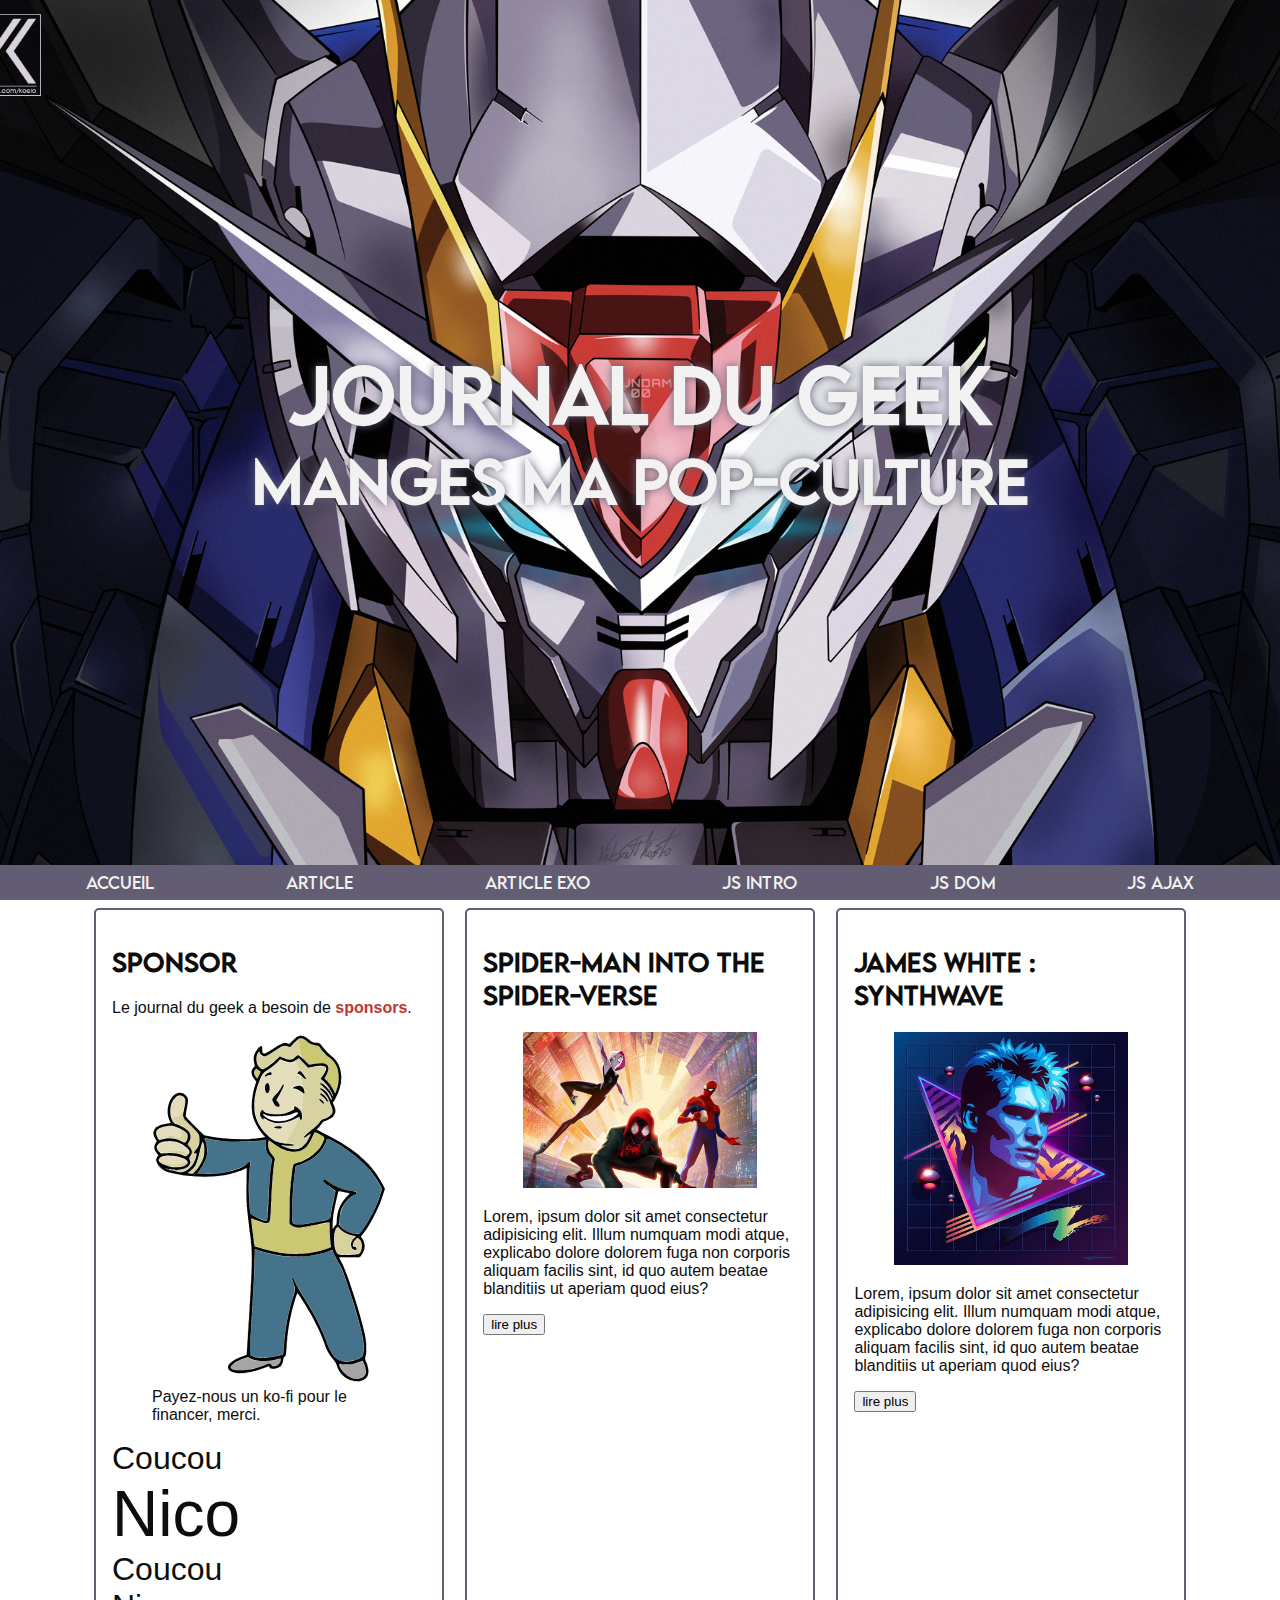
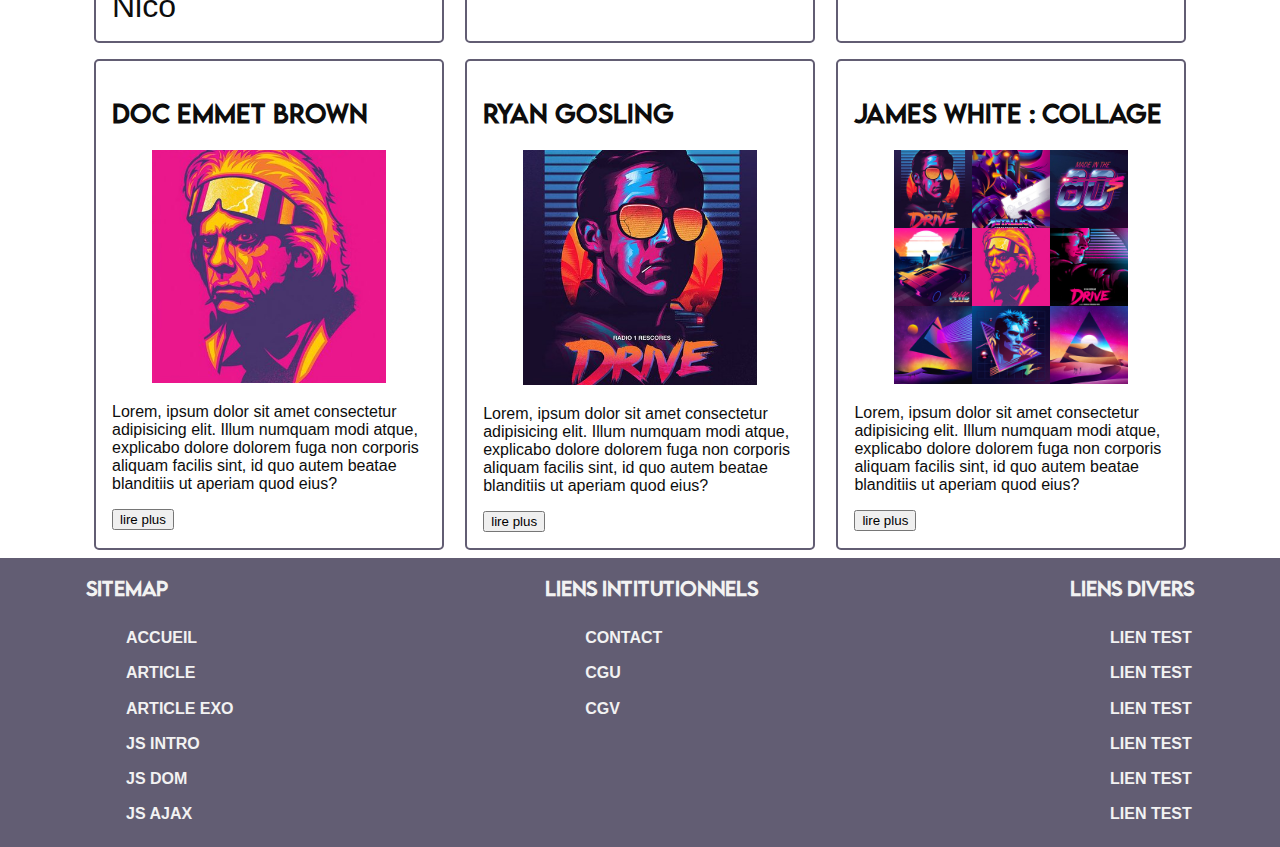
==== commit e1d3366c: "js dom" ====
--- a/index.html
+++ b/index.html
@@ -20,17 +20,13 @@
             <li><a href="./index.html" title="lien vers Accueil">Accueil</a></li>
             <li><a href="./article.html" title="lien vers article">Article</a></li>
             <li><a href="./article-exo.html" title="lien vers article">Article exo</a></li>
-            <li><a href="./animations.html" title="lien vers animations">Animations</a></li>
             <li><a href="./javascript.html" title="lien vers js intro">JS Intro</a></li>
-            <li><a href="./js-object.html" title="lien vers js objet">JS Objet</a></li>
+            
             <li><a href="./js-dom.html" title="lien vers js dom">JS DOM</a></li>
             <li><a href="./js-ajax.html" title="lien vers js ajax">JS Ajax</a></li>
         </ul>
     </nav>
     <main>
-        <section id="carousel">
-
-        </section>
         <section>
             <aside class="sponsor translation">
                 <h2>Sponsor</h2>
@@ -168,9 +164,7 @@
                     <li><a href="./index.html" title="lien vers Accueil">Accueil</a></li>
                     <li><a href="./article.html" title="lien vers article">Article</a></li>
                     <li><a href="./article-exo.html" title="lien vers article">Article exo</a></li>
-                    <li><a href="./animations.html" title="lien vers animations">Animations</a></li>
                     <li><a href="./javascript.html" title="lien vers js intro">JS Intro</a></li>
-                    <li><a href="./js-object.html" title="lien vers js objet">JS Objet</a></li>
                     <li><a href="./js-dom.html" title="lien vers js dom">JS DOM</a></li>
                     <li><a href="./js-ajax.html" title="lien vers js ajax">JS Ajax</a></li>
                 </ul>
--- a/css/style.css
+++ b/css/style.css
@@ -485,6 +485,7 @@
         border-style: solid;
         border-color: var(--elt-sct-border-color);
         border-radius: var(--elt-sct-border-radius);
+        padding: 1rem;
     }
     
     .translation{
